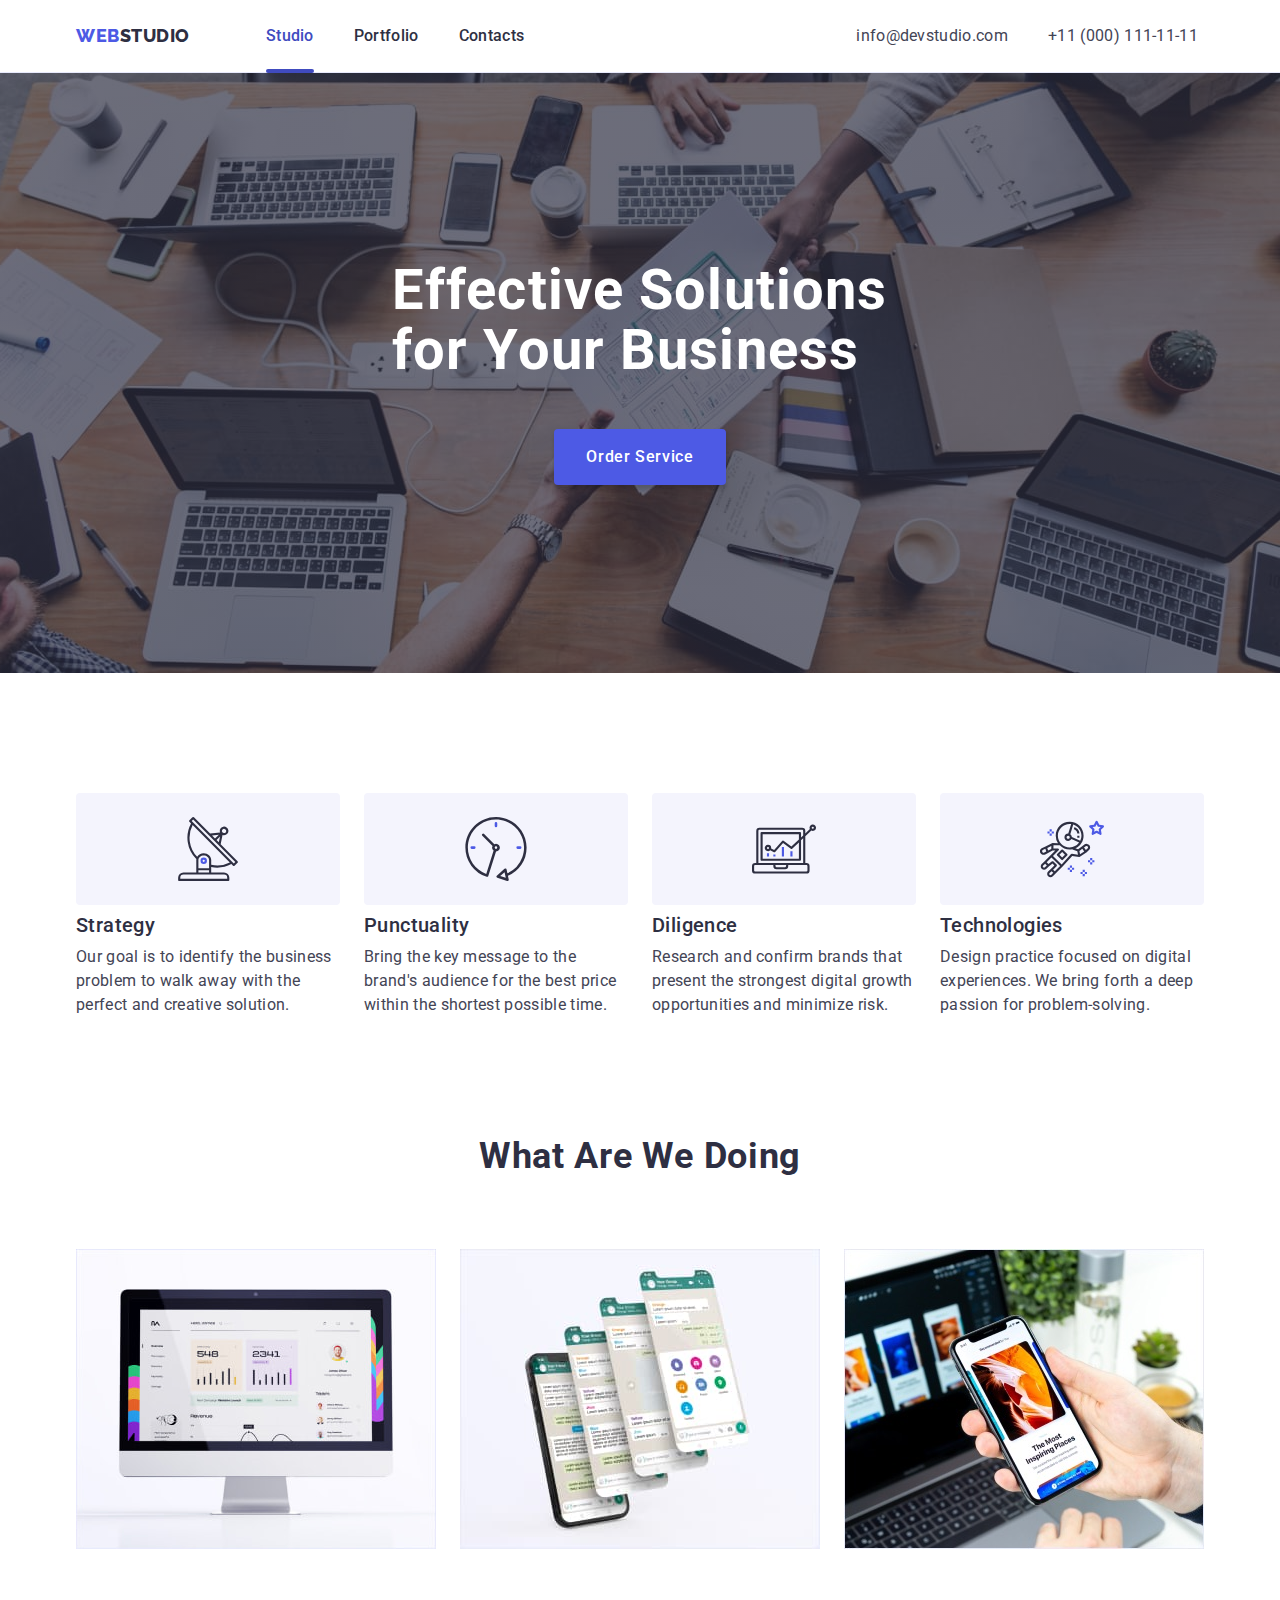
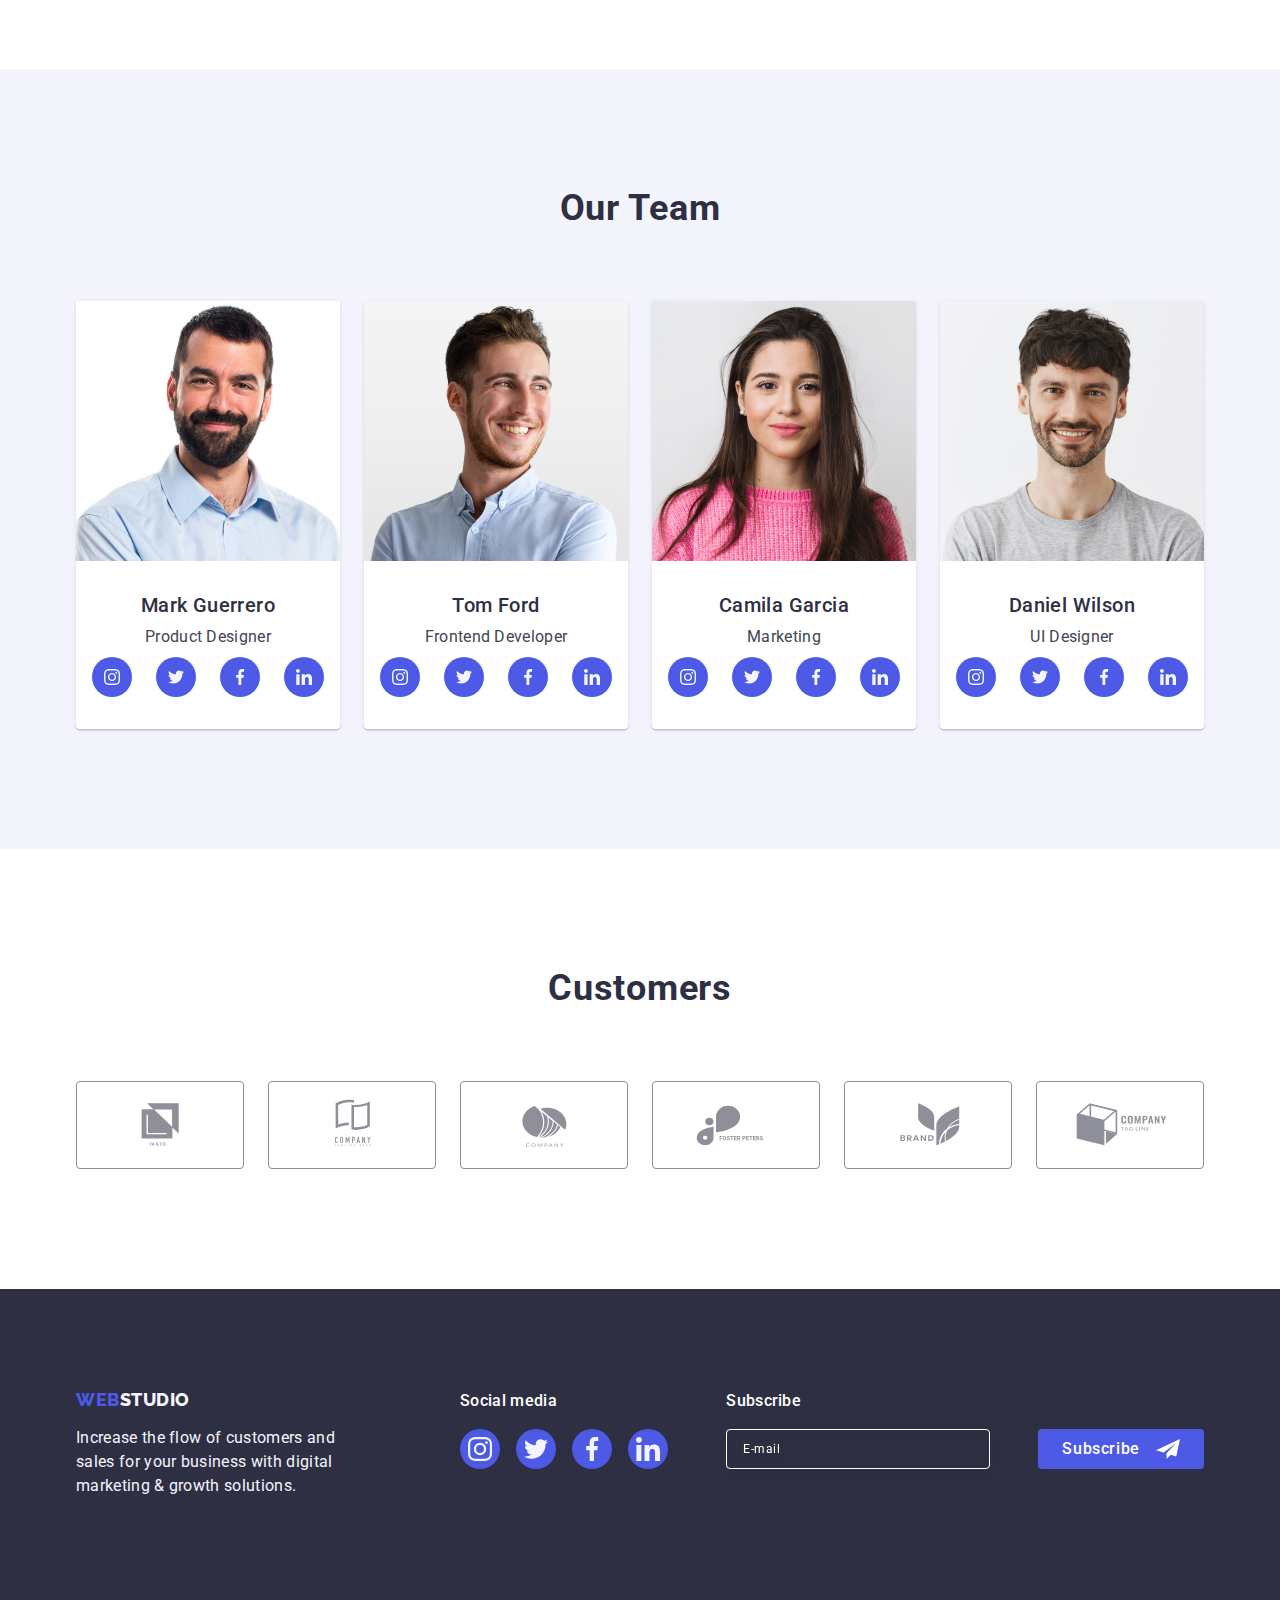
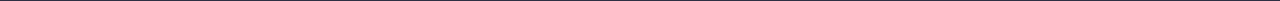
==== index.html @ 9f555db7 "basis" ====
<!DOCTYPE html>
<html lang="en">

<head>
  <link href="
      https://cdn.jsdelivr.net/npm/modern-normalize@1.1.0/modern-normalize.min.css" rel="stylesheet" />
  <meta charset="UTF-8" />
  <meta http-equiv="X-UA-Compatible" content="IE=edge" />
  <meta name="viewport" content="width=device-width, initial-scale=1.0" />
  <title>
    <WebStudio>
  </title>
  <link rel="stylesheet" href="node_modules/modern-normalize/modern-normalize.css" />
  <link rel="stylesheet" href="./css/styles.css" />
  <link rel="preconnect" href="https://fonts.googleapis.com" />
  <link rel="preconnect" href="https://fonts.gstatic.com" crossorigin />

  <link
    href="https://fonts.googleapis.com/css2?family=Raleway:ital,wght@0,400;0,500;0,600;0,800;1,700&family=Roboto:wght@400;500;700;900&display=swap"
    rel="stylesheet" />
</head>

<body>
  <!-- Headeer -->
  <header class="header">
    <div class="header-container container">
      <nav class="nav">
        <a class="logo-link link" href="./index.html">Web<span class="studioword">Studio</span></a>
        <ul class="nav-list list">
          <li class="item">
            <a class="nav-link active" href="./index.html">Studio</a>
          </li>
          <li class="item">
            <a class="nav-link" href="./portfolio.html">Portfolio</a>
          </li>
          <li class="item"><a class="nav-link" href="">Contacts</a></li>
        </ul>
      </nav>
      <address class="address">
        <ul class="contacts-list list">
          <li class="item">
            <a class="contact-link link" href="mailto:info@devstudio.com">info@devstudio.com</a>
          </li>
          <li class="item">
            <a class="contact-link link" href="tel:+110001111111">+11 (000) 111-11-11</a>
          </li>
        </ul>
      </address>
    </div>
  </header>
  <!-- Main Content. -->
  <main>
    <section class="hero">
      <div class="hero-container container">
        <h1 class="hero-title">Effective Solutions for Your Business</h1>
        <button class="button" type="button" data-modal-open>
          Order Service
        </button>
      </div>
    </section>
    <!-- Features -->
    <section class="futures">
      <div class="futures-container container">
        <h2 class="visually-hidden">features</h2>
        <ul class="features-list list">
          <li class="features-item features-link link">
            <div class="features-icon-container">
              <svg class="feature-icon" width="64" height="64">
                <use href="./images/icons.svg#icon-antenna"></use>
              </svg>
            </div>
            <h3 class="subject-features">Strategy</h3>
            <p class="text-features">
              Our goal is to identify the business problem to walk away with
              the perfect and creative solution.
            </p>
          </li>
          <li class="features-item features-link link">
            <div class="features-icon-container">
              <svg class="feature-icon" width="64" height="64">
                <use href="./images/icons.svg#icon-clock"></use>
              </svg>
            </div>
            <h3 class="subject-features">Punctuality</h3>
            <p class="text-features">
              Bring the key message to the brand's audience for the best price
              within the shortest possible time.
            </p>
          </li>
          <li class="features-item features-link link">
            <div class="features-icon-container">
              <svg class="feature-icon" width="64" height="64">
                <use href="./images/icons.svg#icon-diagram"></use>
              </svg>
            </div>
            <h3 class="subject-features">Diligence</h3>
            <p class="text-features">
              Research and confirm brands that present the strongest digital
              growth opportunities and minimize risk.
            </p>
          </li>
          <li class="features-item features-link link">
            <div class="features-icon-container">
              <svg class="feature-icon" width="64" height="64">
                <use href="./images/icons.svg#icon-astronaut"></use>
              </svg>
            </div>
            <h3 class="subject-features">Technologies</h3>
            <p class="text-features">
              Design practice focused on digital experiences. We bring forth a
              deep passion for problem-solving.
            </p>
          </li>
        </ul>
      </div>
    </section>
    <!-- What are we doing -->
    <section class="whatwedo-section">
      <div class="whatwedo-container container">
        <h2 class="title">What are we doing</h2>
        <ul class="business-list list">
          <li class="item">
            <img src="./images/image-1.jpg" alt="image-1" width="360" />
          </li>
          <li class="item">
            <img src="./images/image-2.jpg" alt="image-2" width="360" />
          </li>
          <li class="item">
            <img src="./images/image-3.jpg" alt="image-3" width="360" />
          </li>
        </ul>
      </div>
    </section>
    <!-- Our Team -->
    <section class="team-section">
      <div class="team-container container">
        <h2 class="title">Our Team</h2>
        <ul class="team-list list">
          <!-- Mark Guerrero -->
          <li class="team-member">
            <img src="./images/Mark.Guerrero.jpg" alt="Mark.Guerrero" width="264" />
            <div class="card-content">
              <h3 class="name-text">Mark Guerrero</h3>
              <p class="position-name">Product Designer</p>
              <ul class="socials list">
                <li class="socials-item">
                  <a class="socials-link link" href="" target="_blank" rel="noopener noreferrer"
                    aria-label="icon-instagram"><svg class="social-icon" width="16" height="16">
                      <use href="./images/icons.svg#icon-instagram"></use>
                    </svg>
                  </a>
                </li>
                <li class="socials-item">
                  <a class="socials-link link" href="" target="_blank" rel="noopener noreferrer"
                    aria-label="icon-twitter"><svg class="social-icon" width="16" height="16">
                      <use href="./images/icons.svg#icon-twitter"></use>
                    </svg>
                  </a>
                </li>
                <li class="socials-item">
                  <a class="socials-link link" href="" target="_blank" rel="noopener noreferrer"
                    aria-label="icon-facebook"><svg class="social-icon" width="16" height="16">
                      <use href="./images/icons.svg#icon-facebook"></use>
                    </svg>
                  </a>
                </li>
                <li class="socials-item">
                  <a class="socials-link link" href="" target="_blank" rel="noopener noreferrer"
                    aria-label="icon-linkedin"><svg class="social-icon" width="16" height="16">
                      <use href="./images/icons.svg#icon-linkedin"></use>
                    </svg>
                  </a>
                </li>
              </ul>
            </div>
          </li>
          <!-- Tom Ford -->
          <li class="team-member">
            <img src="./images/Tom.Ford.jpg" alt="Tom.Ford" width="264" />
            <div class="card-content">
              <h3 class="name-text">Tom Ford</h3>
              <p class="position-name">Frontend Developer</p>
              <ul class="socials list">
                <li class="socials-item">
                  <a class="socials-link link" href="" target="_blank" rel="noopener noreferrer"
                    aria-label="icon-instagram"><svg class="social-icon" width="16" height="16">
                      <use href="./images/icons.svg#icon-instagram"></use>
                    </svg>
                  </a>
                </li>
                <li class="socials-item">
                  <a class="socials-link link" href="" target="_blank" rel="noopener noreferrer"
                    aria-label="icon-twitter"><svg class="social-icon" width="16" height="16">
                      <use href="./images/icons.svg#icon-twitter"></use>
                    </svg>
                  </a>
                </li>
                <li class="socials-item">
                  <a class="socials-link link" href="" target="_blank" rel="noopener noreferrer"
                    aria-label="icon-facebook"><svg class="social-icon" width="16" height="16">
                      <use href="./images/icons.svg#icon-facebook"></use>
                    </svg>
                  </a>
                </li>
                <li class="socials-item">
                  <a class="socials-link link" href="" target="_blank" rel="noopener noreferrer"
                    aria-label="icon-linkedin"><svg class="social-icon" width="16" height="16">
                      <use href="./images/icons.svg#icon-linkedin"></use>
                    </svg>
                  </a>
                </li>
              </ul>
            </div>
          </li>
          <!-- Camila Garcia -->
          <li class="team-member">
            <img src="./images/Camila.Garcia.jpg" alt="Camila.Garcia" width="264" />
            <div class="card-content">
              <h3 class="name-text">Camila Garcia</h3>
              <p class="position-name">Marketing</p>
              <ul class="socials list">
                <li class="socials-item">
                  <a class="socials-link link" href="" target="_blank" rel="noopener noreferrer"
                    aria-label="icon-instagram"><svg class="social-icon" width="16" height="16">
                      <use href="./images/icons.svg#icon-instagram"></use>
                    </svg>
                  </a>
                </li>
                <li class="socials-item">
                  <a class="socials-link link" href="" target="_blank" rel="noopener noreferrer"
                    aria-label="icon-twitter"><svg class="social-icon" width="16" height="16">
                      <use href="./images/icons.svg#icon-twitter"></use>
                    </svg>
                  </a>
                </li>
                <li class="socials-item">
                  <a class="socials-link link" href="" target="_blank" rel="noopener noreferrer"
                    aria-label="icon-facebook"><svg class="social-icon" width="16" height="16">
                      <use href="./images/icons.svg#icon-facebook"></use>
                    </svg>
                  </a>
                </li>
                <li class="socials-item">
                  <a class="socials-link link" href="" target="_blank" rel="noopener noreferrer"
                    aria-label="icon-linkedin"><svg class="social-icon" width="16" height="16">
                      <use href="./images/icons.svg#icon-linkedin"></use>
                    </svg>
                  </a>
                </li>
              </ul>
            </div>
          </li>
          <!-- Daniel Wilson -->
          <li class="team-member">
            <img src="./images/Daniel.Wilson.jpg" alt="Daniel.Wilson" width="264" />
            <div class="card-content">
              <h3 class="name-text">Daniel Wilson</h3>
              <p class="position-name">UI Designer</p>
              <ul class="socials list">
                <li class="socials-item">
                  <a class="socials-link link" href="" target="_blank" rel="noopener noreferrer"
                    aria-label="icon-instagram"><svg class="social-icon" width="16" height="16">
                      <use href="./images/icons.svg#icon-instagram"></use>
                    </svg>
                  </a>
                </li>
                <li class="socials-item">
                  <a class="socials-link link" href="" target="_blank" rel="noopener noreferrer"
                    aria-label="icon-twitter"><svg class="social-icon" width="16" height="16">
                      <use href="./images/icons.svg#icon-twitter"></use>
                    </svg>
                  </a>
                </li>
                <li class="socials-item">
                  <a class="socials-link link" href="" target="_blank" rel="noopener noreferrer"
                    aria-label="icon-facebook"><svg class="social-icon" width="16" height="16">
                      <use href="./images/icons.svg#icon-facebook"></use>
                    </svg>
                  </a>
                </li>
                <li class="socials-item">
                  <a class="socials-link link" href="" target="_blank" rel="noopener noreferrer"
                    aria-label="icon-linkedin"><svg class="social-icon" width="16" height="16">
                      <use href="./images/icons.svg#icon-linkedin"></use>
                    </svg>
                  </a>
                </li>
              </ul>
            </div>
          </li>
        </ul>
      </div>
    </section>
    <!-- Custoners -->
    <section class="customers">
      <div class="customers-container container">
        <h2 class="title">Customers</h2>
        <ul class="customers-list list">
          <li class="customers-item">
            <a href="" class="customers-link link">
              <svg class="customer-icon" width="104" height="56">
                <use href="./images/icons.svg#icon-Logo1"></use>
              </svg>
            </a>
          </li>
          <li class="customers-item">
            <a href="" class="customers-link link">
              <svg class="customer-icon" width="104" height="56">
                <use href="./images/icons.svg#icon-Logo2"></use>
              </svg>
            </a>
          </li>
          <li class="customers-item">
            <a href="" class="customers-link link">
              <svg class="customer-icon" width="104" height="56">
                <use href="./images/icons.svg#icon-Logo3"></use>
              </svg>
            </a>
          </li>
          <li class="customers-item">
            <a href="" class="customers-link link">
              <svg class="customer-icon" width="104" height="56">
                <use href="./images/icons.svg#icon-Logo4"></use>
              </svg>
            </a>
          </li>
          <li class="customers-item">
            <a href="" class="customers-link link">
              <svg class="customer-icon" width="104" height="56">
                <use href="./images/icons.svg#icon-Logo5"></use>
              </svg>
            </a>
          </li>
          <li class="customers-item">
            <a href="" class="customers-link link">
              <svg class="customer-icon" width="104" height="56">
                <use href="./images/icons.svg#icon-Logo6"></use>
              </svg>
            </a>
          </li>
        </ul>
      </div>
    </section>
  </main>
  <!-- Footer section -->
  <footer class="footer">
    <div class="footer-container container">
      <!-- Footer logo and text -->
      <div class="footer-part1">
        <a class="footer-logo-link link" href="./index.html">Web<span class="footer-second-logoword">Studio</span></a>
        <p class="footer-text">
          Increase the flow of customers and sales for your business with
          digital marketing & growth solutions.
        </p>
      </div>
      <!-- Footer social media -->
      <div class="footer-social">
        <p class="footer-social-text">Social media</p>
        <ul class="footer-socials list">
          <li class="footer-social-item">
            <a class="footer-social-link link" href="" target="_blank" rel="noopener noreferrer"
              aria-label="icon-instagram"><svg class="footer-social-icon" width="24" height="24">
                <use href="./images/icons.svg#icon-instagram"></use>
              </svg></a>
          </li>
          <li class="footer-social-item">
            <a class="footer-social-link link" href="" target="_blank" rel="noopener noreferrer"
              aria-label="icon-twitter"><svg class="footer-social-icon" width="24" height="24">
                <use href="./images/icons.svg#icon-twitter"></use>
              </svg></a>
          </li>
          <li class="footer-social-item">
            <a class="footer-social-link link" href="" target="_blank" rel="noopener noreferrer"
              aria-label="icon-facebook"><svg class="footer-social-icon" width="24" height="24">
                <use href="./images/icons.svg#icon-facebook"></use>
              </svg></a>
          </li>
          <li class="footer-social-item">
            <a class="footer-social-link link" href="" target="_blank" rel="noopener noreferrer"
              aria-label="icon-linkedin"><svg class="footer-social-icon" width="24" height="24">
                <use href="./images/icons.svg#icon-linkedin"></use>
              </svg></a>
          </li>
        </ul>
      </div>
      <!-- Footer subscribe section -->
      <div class="footer-subscriber">
        <p class="footer-social-text">Subscribe</p>
        <form action="/" class="form-footer">
          <label class="footer-label ">
            <input class="footer-input" id="footer-email" type="email" name="footer--email" placeholder="E-mail" />
          </label>
            <button class="footer-subscribe-btn" type="submit">
              Subscribe
              <svg class="footer-btn-icon" width="24" height="24">
                <use href="./images/icons.svg#icon-footer-subscribe"></use>
              </svg>
            </button>
        </form>
      </div>
    </div>
  </footer>
  <!-- Modal -->
  <div class="backdrop is-hidden" data-modal>
    <div class="modal">
      <button type="button" class="modal-close" data-modal-close>
        <svg class="modal-close-icon" width="8" height="8">
          <use href="./images/icons.svg#close-icon"></use>
        </svg>
      </button>
      <!-- Form  -->
      <p class="modal-title">Leave your contacts and we will call you back</p>
      <form name="Modal_form" class="modal-form">
        <div class="modal-field">
          <label for="user-name" class="modal-fiel"
          >Name</label>
          <div class="input-wrapper">
            <input type="text" id="user-name" class="modal-input" name="user-name" />
            <svg class="modal-icon" width="18" height="24">
              <use href="./images/icons.svg#icon-person"></use>
            </svg>
          </div>
        </div>
        <div class="modal-field">
          <label for="user-phone" class="modal-fiel" >Phone</label>
          <div class="input-wrapper">
            <input type="tel" id="user-phone" class="modal-input" name="user-phone" />
            <svg class="modal-icon" width="18" height="24">
              <use href="./images/icons.svg#icon-phone"></use>
            </svg>
          </div>
        </div>
        <div class="modal-field">
          <label for="user-email" class="modal-fiel" >Email</label>
          <div class="input-wrapper">
            <input type="email" id="user-email" class="modal-input" name="user-email"/>
            <svg class="modal-icon" width="18" height="24">
              <use href="./images/icons.svg#icon-email"></use>
            </svg>
          </div>
        </div>
        <div class="modal-comment-wrap">
          <label class="modal-fiel" for="user-comment">Comment</label>
          <textarea class="modal-comment" name="user-comment" id="user-comment" rows="5" placeholder="Text input"></textarea>
        </div>
        <div class="checkbox-wrap">
          <input type="checkbox" id="user-privacy" name="user-privacy" value="true" class="modal-check visually-hidden" />
          <label for="user-privacy" class="check-text">
            <span class="privacy-span">
              <svg width="10" height="8">
                <use href="./images/icons.svg#icon-check"></use>
              </svg>
            </span>
            I accept the terms and conditions of the
            <a class="modal-agreement-link" href=""> Privacy Policy</a>
          </label>
        </div>
        <button type="submit" class="form-btn">Send</button>
      </form>
    </div>
  </div>
  <script src="./js/modal.js"></script>
</body>

</html>
---- css/styles.css ----
:root {
  --title-color: #2e2f42;
  --text-color: #434455;
  --button-text-collor: #4d5ae5;
  --button-bacground-collor: #f4f4fd;
  --main-text: Roboto;
  --Logo-text: Raleway;
  --hover-color: #404bbf;
  --main-bacground-color: #ffffff;
}
html {
  box-sizing: border-box;
}
*,
*::before,
*::after {
  box-sizing: inherit;
}
img {
  display: block;
}
.container {
  width: 1158px;
  padding-left: 15px;
  padding-right: 15px;
  margin: 0 auto;
}
.link {
  text-decoration: none;
}
.list {
  list-style: none;
}
body {
  font-family: "Roboto", sans-serif;
  color: #434455;
  background-color: #ffffff;
}
h1,
h2,
h3,
h4,
h5,
h6,
ul,
p {
  margin: 0;
  padding: 0;
}
/* Header */
.header-container {
  display: flex;
  align-items: center;
}
.header {
  background-color: #ffffff;
  border-bottom: 1px solid #e7e9fc;
  box-shadow: 0px 2px 1px rgba(46, 47, 66, 0.08),
    0px 1px 1px rgba(46, 47, 66, 0.16), 0px 1px 6px rgba(46, 47, 66, 0.08);
}

/* LOGO */
.studioword {
  font-family: "Raleway", sans-serif;
  font-style: normal;
  font-weight: 800;
  font-size: 18px;
  line-height: 1.17;
  align-items: center;
  letter-spacing: 0.03em;
  color: var(--title-color);
}
.logo-link {
  text-decoration: none;
  font-family: "Raleway", sans-serif;
  font-style: normal;
  font-weight: 800;
  font-size: 18px;
  line-height: 1.17;
  align-items: center;
  letter-spacing: 0.03em;
  text-transform: uppercase;
  color: #4d5ae5;

  margin-right: 76px;
}
/* Navigation */
.nav-list {
  display: flex;
  padding: 0;
  margin: 0;
}
.nav {
  display: flex;
  align-items: center;
}
.nav-list .nav-link {
  list-style: none;
  font-family: var(--main-text);
  font-style: normal;
  text-decoration: none;
  font-weight: 500;
  font-size: 16px;
  line-height: 1.5;
  letter-spacing: 0.02em;
  color: var(--title-color);
  text-decoration: none;
  position: relative;

  display: block;
  padding-top: 24px;
  padding-bottom: 24px;
  transition: color 250ms cubic-bezier(0.4, 0, 0.2, 1);
}
.nav-list .item:not(:last-child) {
  margin-right: 40px;
}

.nav-list .nav-link:hover,
.nav-list .nav-link:focus {
  color: var(--hover-color);
}
.nav-link::after {
  content: "";
  width: 100%;
  height: 4px;
  display: block;
  border-radius: 2px;
  position: absolute;
  bottom: -1px;
}
.nav-link.active::after {
  background: #404bbf;
}
.nav-list .active {
  color: #404bbf;
}
/* Address */
.address {
  margin-left: 332px;
  font-style: normal;
}
.contacts-list {
  display: flex;
  margin: 0;
  padding: 0;
}
.contacts-list .item:not(:last-child) {
  margin-right: 40px;
}
.contact-link {
  font-family: var(--main-text);
  font-style: normal;
  font-weight: 400;
  font-size: 16px;
  line-height: 1.5;
  letter-spacing: 0.02em;
  color: var(--text-color);
  text-decoration: none;
  transition: color 250ms cubic-bezier(0.4, 0, 0.2, 1);
}
.contact-link:hover,
.contact-link:focus {
  color: var(--hover-color);
}
/* Hero section */
.hero {
  background: #2e2f42;
  background-image: linear-gradient(
      rgba(46, 47, 66, 0.7),
      rgba(46, 47, 66, 0.7)
    ),
    url(../images/img-background/people-office1.jpg);
  background-repeat: no-repeat;
  background-size: cover;
  background-position: center;
  height: 600px;
  margin: 0;
  padding-top: 188px;
  padding-bottom: 188px;
  max-width: 1440px;
  margin-left: auto;
  margin-right: auto;
}

.hero-title {
  font-weight: 800;
  font-family: var(--main-text);
  font-style: normal;
  font-weight: 700;
  font-size: 56px;
  line-height: 1.07;
  letter-spacing: 0.02em;
  color: #ffffff;
  max-width: 496px;
  margin-bottom: 48px;
  margin-top: 0px;
  margin-left: auto;
  margin-right: auto;
}
.button {
  background: #4d5ae5;
  font-family: "Roboto", sans-serif;
  font-style: normal;
  font-weight: 500;
  font-size: 16px;
  line-height: 1.5;
  letter-spacing: 0.04em;
  color: #ffffff;
  cursor: pointer;
  display: block;
  min-width: 169px;
  padding: 16px 32px;
  margin: 0;
  box-shadow: 0px 4px 4px rgba(0, 0, 0, 0.15);
  border-radius: 4px;
  border: none;
  margin-left: auto;
  margin-right: auto;
  transition: background-color 250ms cubic-bezier(0.4, 0, 0.2, 1);
}

.button:hover,
.button:focus {
  background: var(--hover-color);
}
/* Features */
.futures {
  padding-top: 120px;
  padding-bottom: 120px;
}
.features-list {
  margin-top: 0px;
  margin-bottom: 0px;
  padding: 0;
  display: flex;
}
.features-item {
  width: 264px;
}
.features-icon-container {
  background: #f4f4fd;
  border-radius: 4px;
  height: 112px;
  margin-bottom: 8px;
  display: flex;
  align-items: center;
  justify-content: center;
}
.features-item:not(:last-child) {
  margin-right: 24px;
}
.subject-features {
  font-weight: 800;
  font-family: var(--main-text);
  font-style: normal;
  font-weight: 500;
  font-size: 20px;
  line-height: 1.2;
  letter-spacing: 0.02em;
  color: var(--title-color);
  margin-top: 0px;
  margin-bottom: 8px;
}
.text-features {
  font-weight: 800;
  font-family: var(--main-text);
  font-style: normal;
  font-weight: 400;
  font-size: 16px;
  line-height: 1.5;
  letter-spacing: 0.02em;
  color: var(--text-color);
  margin-top: 0px;
  margin-bottom: 0px;
}
/* What are we doing  */
.whatwedo-section {
  padding-bottom: 120px;
}

.business-list {
  padding: 0;
  display: flex;
  margin: 0;
}
.title {
  font-family: var(--main-text);
  font-style: normal;
  font-weight: 700;
  font-size: 36px;
  line-height: 1.11;
  text-align: center;
  letter-spacing: 0.02em;
  text-transform: capitalize;
  color: var(--title-color);
  margin-top: 0px;
  margin-left: auto;
  margin-right: auto;
  margin-bottom: 72px;
}
.business-list .item:not(:last-child) {
  margin-right: 24px;
}

/* Our Team */
.team-section {
  background-color: #f4f4fd;
  padding-top: 120px;
  padding-bottom: 120px;
}
.team-list {
  margin: 0px;
  display: flex;
  padding: 0;
}
.socials {
  display: flex;
  align-items: center;
  justify-content: center;
  gap: 24px;
  padding: 0;
  margin-top: 8px;
}
.socials-item {
  width: 40px;
  height: 40px;
}
.socials-link {
  display: flex;
  align-items: center;
  justify-content: center;
  width: 100%;
  height: 100%;
  background-color: #4d5ae5;
  border-radius: 50%;
  transition: background-color 250ms cubic-bezier(0.4, 0, 0.2, 1);
}
.socials-link:hover {
  background-color: #404bbf;
}
.socials-link:focus {
  background-color: #404bbf;
}
.social-icon {
  fill: #f4f4fd;
}
.team-member {
  background: var(--main-bacground-color);
  width: 264px;
  box-shadow: 0px 1px 6px rgba(46, 47, 66, 0.08),
    0px 1px 1px rgba(46, 47, 66, 0.16), 0px 2px 1px rgba(46, 47, 66, 0.08);
  border-radius: 0px 0px 4px 4px;
}
.team-list .team-member:not(:last-child) {
  margin-right: 24px;
}

.name-text {
  font-family: var(--main-text);
  font-style: normal;
  font-weight: 500;
  font-size: 20px;
  line-height: 1.2;
  text-align: center;
  letter-spacing: 0.02em;
  color: var(--title-color);
  margin-top: 0px;
  margin-bottom: 8px;
}
.position-name {
  font-family: var(--main-text);
  font-style: normal;
  font-weight: 400;
  font-size: 16px;
  line-height: 1.5;
  text-align: center;
  letter-spacing: 0.02em;
  color: var(--text-color);
  margin: 0px;
}
.card-content {
  padding: 32px 16px;
}
/* Customers */
.customers {
  padding-top: 120px;
  padding-bottom: 120px;
}
.customers-list {
  margin: 0;
  display: flex;
  padding: 0;
  gap: 24px;
}
.customers-container .title {
  line-height: 1.11;
}
.customers-item {
  width: 168px;
  height: 88px;
  display: flex;
  align-items: center;
  justify-content: center;
}
.customers-link {
  width: 100%;
  height: 100%;
  border: 1px solid #8e8f99;
  border-radius: 4px;
  display: flex;
  align-items: center;
  justify-content: center;
  color: #8e8f99;
  transition: border-color 250ms cubic-bezier(0.4, 0, 0.2, 1),
    color 250ms cubic-bezier(0.4, 0, 0.2, 1);
}

.customer-icon {
  fill: currentColor;
}
.customers-link:hover {
  border-color: #404bbf;
  color: #404bbf;
}
.customers-link:focus {
  box-shadow: 0px 4px 4px rgba(0, 0, 0, 0.25);
  border-color: #404bbf;
  color: #404bbf;
}
.customers-item:focus .customer-icon {
  fill: var(--hover-color);
}
.customers-item:hover .customer-icon {
  fill: var(--hover-color);
}

/* Footer */
.footer {
  background: var(--title-color);
  height: 312px;
  padding-top: 100px;
  padding-bottom: 100px;
}
.footer-container {
  display: flex;
  align-items: baseline;
}
.footer-socials {
  display: flex;
  gap: 16px;
}
.footer-social-icon {
  fill: #f4f4fd;
}
.footer-part1 {
  margin-right: 120px;
}
.footer-social-link {
  width: 100%;
  height: 100%;
  background-color: #4d5ae5;
  border-radius: 50%;
  display: flex;
  align-items: center;
  justify-content: center;
  transition: background-color 250ms cubic-bezier(0.4, 0, 0.2, 1);
}
.footer-social-link:hover {
  background-color: #31d0aa;
}
.footer-social-link:focus {
  background-color: #31d0aa;
}
.footer-social-item {
  width: 40px;
  height: 40px;
}
.footer-social-text {
  font-weight: 500;
  color: #ffffff;
  margin-bottom: 16px;
  line-height: 1.5;
  letter-spacing: 0.02em;
  font-size: 16px;
}

.footer-logo-link {
  text-decoration: none;
  font-family: "Raleway", sans-serif;
  font-style: normal;
  font-weight: 800;
  font-size: 18px;
  line-height: 1.17;
  letter-spacing: 0.03em;
  text-transform: uppercase;
  color: #4d5ae5;

  margin-bottom: 16px;
  display: inline-block;
}
.footer-second-logoword {
  font-family: "Raleway", sans-serif;
  font-style: normal;
  font-weight: 800;
  font-size: 18px;
  line-height: 1.17;
  letter-spacing: 0.03em;
  text-transform: uppercase;
  color: #f4f4fd;
}
.footer-text {
  font-family: var(--main-text);
  font-style: normal;
  font-weight: 400;
  font-size: 16px;
  line-height: 1.5;
  letter-spacing: 0.02em;
  color: #f4f4fd;
  margin-bottom: 0px;
  margin-top: 0px;
  width: 264px;
}
/* Footer SUB */
.footer-subscriber {
  margin-left: auto;
}
.form-footer {
  display: flex;
  gap: 24px;
  align-items: center;
}
.footer-subscriber-item {
  display: flex;
}
.footer-input {
  width: 264px;
  height: 40px;
  padding-left: 16px;
  padding-top: 8px;
  padding-bottom: 8px;

  font-size: 12px;
  line-height: 1.5;
  letter-spacing: 0.04em;
  color: #ffffff;
  background-color: transparent;

  border: 1px solid #ffffff;
  border-radius: 4px;
  filter: drop-shadow(0px 4px 4px rgba(0, 0, 0, 0.15));
}
.footer-input::placeholder {
  color: #ffffff;
  font-size: 12px;
  line-height: 2;
  letter-spacing: 0.04em;
}
.footer-subscribe-btn {
  margin-left: 24px;
  display: flex;
  align-items: center;
  justify-content: center;
  font-family: "Roboto", sans-serif;
  font-style: normal;
  font-weight: 500;
  font-size: 16px;
  line-height: 1.5;
  background-color: var(--button-text-collor);
  color: #ffffff;
  min-width: 165px;
  height: 40px;
  border: none;
  border-radius: 4px;
  padding: 8px 24px;
  cursor: pointer;
  transition: background-color 250ms cubic-bezier(0.4, 0, 0.2, 1);
  letter-spacing: 0.04em;
}

.footer-subscribe-btn:hover {
  background-color: #31d0aa;
}
.footer-subscribe-btn:focus {
  background-color: #31d0aa;
}
.footer-btn-icon {
  margin-left: 16px;
}

/* Portfolio */
.portfolio {
  padding-top: 96px;
  padding-bottom: 120px;
}
.button-list {
  display: flex;
  padding-left: 0;
  justify-content: center;
  margin-bottom: 72px;
  margin-top: 0;
}
.button-list .item:not(:last-child) {
  margin-right: 24px;
}
.portfolio-button {
  background: var(--button-bacground-collor);
  font-family: "Roboto", sans-serif;
  font-style: normal;
  font-weight: 500;
  font-size: 16px;
  line-height: 1.5;
  letter-spacing: 0.04em;
  color: var(--button-text-collor);
  cursor: pointer;
  border: 1px solid #e7e9fc;
  border-radius: 4px;

  padding: 12px 24px;
  transition: color 250ms cubic-bezier(0.4, 0, 0.2, 1),
    background-color 250ms cubic-bezier(0.4, 0, 0.2, 1),
    border-color 250ms cubic-bezier(0.4, 0, 0.2, 1),
    box-shadow 250ms cubic-bezier(0.4, 0, 0.2, 1);
}
.portfolio-button:hover,
.portfolio-button:focus {
  background: #404bbf;
  color: #ffffff;
  border: 1px solid transparent;
  box-shadow: 0px 3px 1px rgba(0, 0, 0, 0.1), 0px 2px 1px rgba(0, 0, 0, 0.08),
    0px 2px 2px rgba(0, 0, 0, 0.12);
}
/* Portfolio-links-section */
.portfolio-list .link {
  display: block;
  transition: box-shadow 250ms cubic-bezier(0.4, 0, 0.2, 1);
}
.portfolio-list {
  margin-bottom: 0px;
  display: flex;
  flex-wrap: wrap;
  padding-left: 0;
  margin-top: 0;
}
.portfolio-card {
  width: 360px;
  margin-right: 24px;
  margin-bottom: 48px;
}
.portfolio-card:nth-child(3n) {
  margin-right: 0;
}
.portfolio-card:nth-last-child(-n + 3) {
  margin-bottom: 0px;
}
.portfolio-link:hover {
  box-shadow: 0px 1px 6px rgba(46, 47, 66, 0.08),
    0px 1px 1px rgba(46, 47, 66, 0.16), 0px 2px 1px rgba(46, 47, 66, 0.08);
}
.portfolio-link:focus {
  box-shadow: 0px 1px 6px rgba(46, 47, 66, 0.08),
    0px 1px 1px rgba(46, 47, 66, 0.16), 0px 2px 1px rgba(46, 47, 66, 0.08);
}
.portfolio-card-content {
  padding: 32px 16px;
  border: 1px solid #e7e9fc;
  border-top: none;
}

.portfolio-name {
  font-family: var(--main-text);
  font-style: normal;
  font-weight: 500;
  font-size: 20px;
  line-height: 1.2;
  letter-spacing: 0.02em;
  color: var(--title-color);
  margin-top: 0px;
  margin-bottom: 8px;
}
.portfolio-text {
  font-family: var(--main-text);
  font-style: normal;
  font-weight: 400;
  font-size: 16px;
  line-height: 1.5;
  letter-spacing: 0.02em;
  color: var(--text-color);
  margin: 0;
}
.visually-hidden {
  position: absolute;
  width: 1px;
  height: 1px;
  margin: -1px;
  border: 0;
  padding: 0;
  white-space: nowrap;
  clip-path: inset(100%);
  clip: rect(0 0 0 0);
  overflow: hidden;
}

/* Modal */
.backdrop {
  
  position: fixed;
  width: 100%;
  height: 100%;
  left: 0px;
  top: 0px;
  background: rgba(46, 47, 66, 0.4);
  opacity: 1;
  transition: opacity 250ms cubic-bezier(0.4, 0, 0.2, 1),
    visibility 250ms cubic-bezier(0.4, 0, 0.2, 1);
}
.modal {
  position: absolute;
  width: 408px;
  min-height: 584px;
  top: 50%;
  left: 50%;
  transform: translate(-50%, -50%) scale(1);
  transition: transform 250ms cubic-bezier(0.4, 0, 0.2, 1);
  opacity: 1000ms ease-in;
  background: #fcfcfc;
  box-shadow: 0px 1px 1px rgba(0, 0, 0, 0.14), 0px 1px 3px rgba(0, 0, 0, 0.12),
    0px 2px 1px rgba(0, 0, 0, 0.2);
  border-radius: 4px;
  padding: 72px 24px 24px 24px;
}
.backdrop.is-hidden.modal {
  transform: translate(-50%, -50%) scale(0);
  transition: transform 500ms ease-out, opacity 500ms;
  opacity: 0;
}
.modal-close {
  background: #e7e9fc;
  border: 1px solid rgba(0, 0, 0, 0.1);
  border-radius: 50%;
  width: 24px;
  height: 24px;
  position: absolute;
  right: 24px;
  top: 24px;
  display: flex;
  align-items: center;
  justify-content: center;
  padding: 0;
  cursor: pointer;
  transition: background-color 250ms cubic-bezier(0.4, 0, 0.2, 1),
    border 250ms cubic-bezier(0.4, 0, 0.2, 1);
  margin-bottom: 32px;
}
.backdrop.is-hidden {
  visibility: none;
  opacity: 0;
  pointer-events: none;
}
.is-hidden {
  visibility: hidden;
}
.modal-close:hover {
  background-color: #404bbf;
  border: none;
}
.modal-close:focus {
  background-color: #404bbf;
  border: none;
}
.modal-close-icon {
  transition: fill 250ms cubic-bezier(0.4, 0, 0.2, 1);
}
.modal-close:hover .modal-close-icon {
  fill: #ffffff;
}
.modal-close:focus .modal-close-icon {
  fill: #ffffff;
}
/* Portfolio v2 */
.portfolio-cover-wrap {
  position: relative;
  overflow: hidden;
}
.portfolio-cover-text {
  position: absolute;
  top: 0;
  font-size: 16px;
  line-height: 1.5;
  letter-spacing: 0.02em;
  height: 100%;
  padding: 40px 32px;
  color: #f4f4fd;
  background-color: #4d5ae5;
  transform: translateY(100%);
  transition: transform 250ms cubic-bezier(0.4, 0, 0.2, 1);
}

.portfolio-link:hover .portfolio-cover-text,
.portfolio-link:focus .portfolio-cover-text {
  transform: translateY(0%);
}
/* Form */
.modal-title {
  font-family: "Roboto";
  font-style: normal;
  font-weight: 500;
  font-size: 16px;
  line-height: 24px;
  text-align: center;
  letter-spacing: 0.02em;
  color: #2e2f42;
  margin-bottom: 16px;
  /* margin-top: 32px; */
}
.modal-fiel {
  font-family: "Roboto";
  font-style: normal;
  font-weight: 400;
  font-size: 12px;
  line-height: 14px;
  letter-spacing: 0.04em;
  color: #8e8f99;
  display: block;
  margin-bottom: 4px;
  line-height: 1.17;
  /* background-color: transparent;
  outline: transparent;
  transition: border-color 250ms cubic-bezier(0.4, 0, 0.2, 1); */
}
.modal-input {
  width: 100%;
  height: 40px;
  border: 1px solid rgba(46, 47, 66, 0.4);
  border-radius: 4px;
  padding-left: 38px;
  outline: none;
  transition: border-color 250ms cubic-bezier(0.4, 0, 0.2, 1);
  background-color: transparent;
  outline: transparent;
}
.modal-input:focus {
  border: 1px solid #4d5ae5;
  outline: none;
}
.modal-input:focus + .modal-icon {
  fill: #4d5ae5;
}
.modal-icon {
  position: absolute;
  top: 50%;
  left: 16px;
  transform: translateY(-50%);
  transition: fill 250ms cubic-bezier(0.4, 0, 0.2, 1);
  pointer-events: none;
}
.modal-field {
  position: relative;
  margin-bottom: 8px;
}
.input-wrapper {
  position: relative;
  margin-bottom: 8px;
  display: block;
}
.modal-comment-wrap{
  margin-bottom: 16px;
}
.modal-comment {
  width: 100%;
  height: 120px;
  border: 1px solid rgba(46, 47, 66, 0.4);
  border-radius: 4px;
  padding: 8px 16px;
  outline: none;
  transition: border-color 250ms cubic-bezier(0.4, 0, 0.2, 1);
  resize: none;
  font-family: "Roboto";
  font-style: normal;
  font-weight: 400;
  font-size: 12px;
  line-height: 14px;
  letter-spacing: 0.04em;
  color: rgba(46, 47, 66, 0.4);
  line-height: 1.17;
  background-color: transparent;
  outline: transparent;
}
.modal-comment::placeholder {
  font-family: "Roboto";
  font-style: normal;
  font-weight: 400;
  font-size: 12px;
  line-height: 14px;
  letter-spacing: 0.04em;
  color: rgba(46, 47, 66, 0.4);
}
.modal-comment:focus {
  border: 1px solid #4d5ae5;
  outline: none;
}
.checkbox-wrap{
margin-bottom: 24px;
}
.check-text {
  /* display: flex;
  align-items: center; */
  font-family: "Roboto";
  font-style: normal;
  font-weight: 400;
  font-size: 12px;
  line-height: 1.17;
  letter-spacing: 0.04em;
  color: #8e8f99;
}
.privacy-span{
  display: inline-flex;
  align-items: center;
  justify-content: center;
  width: 16px;
  height: 16px;
  margin-right: 8px;

  border: 1px solid rgba(46, 47, 66, 0.4);
  border-radius: 2px;
  cursor: pointer;

  background-color: transparent;
  fill: transparent;
  transition: background-color 250ms cubic-bezier(0.4, 0, 0.2, 1),
    border 250ms cubic-bezier(0.4, 0, 0.2, 1),
    fill 250ms cubic-bezier(0.4, 0, 0.2, 1);
}
/* .check-text span {
  width: 16px;
  height: 16px;
  border: 1px solid rgba(46, 47, 66, 0.4);
  border-radius: 2px;
  margin-right: 8px;
  display: inline-flex; 
  align-items: center;
  justify-content: center;
  fill: transparent;
  transition: background-color 250ms cubic-bezier(0.4, 0, 0.2, 1),
    border 250ms cubic-bezier(0.4, 0, 0.2, 1),
    fill 250ms cubic-bezier(0.4, 0, 0.2, 1);
} */
.modal-check:checked + .check-text span {
  background-color: #404bbf;
  fill: #f4f4fd;
  border: none;
}
.modal-agreement-link {
  font-family: "Roboto";
  font-style: normal;
  font-weight: 400;
  font-size: 12px;
  line-height: 16px;
  letter-spacing: 0.04em;
  text-decoration: underline;
  color: #4d5ae5;
}
.form-btn {
  padding: 16px 32px;
  background: #4d5ae5;
  border: #4d5ae5;
  box-shadow: 0px 4px 4px rgba(0, 0, 0, 0.15);
  border-radius: 4px;
  font-family: "Roboto", sans-serif ;
  font-style: normal;
  font-weight: 500;
  font-size: 16px;
  line-height: 24px;
  color: #ffffff;
  letter-spacing: 0.04em;
  display: block;
  margin-left: auto;
  margin-right: auto;
  min-width: 169px;
  min-height: 56px;
  cursor: pointer;
  transition: background-color 250ms cubic-bezier(0.4, 0, 0.2, 1);
}
.form-btn:hover {
  background: #404bbf;
  box-shadow: 0px 4px 4px rgba(0, 0, 0, 0.15);
  border-radius: 4px;
}
.form-btn:focus {
  background: #404bbf;
  box-shadow: 0px 4px 4px rgba(0, 0, 0, 0.15);
  border-radius: 4px;
}
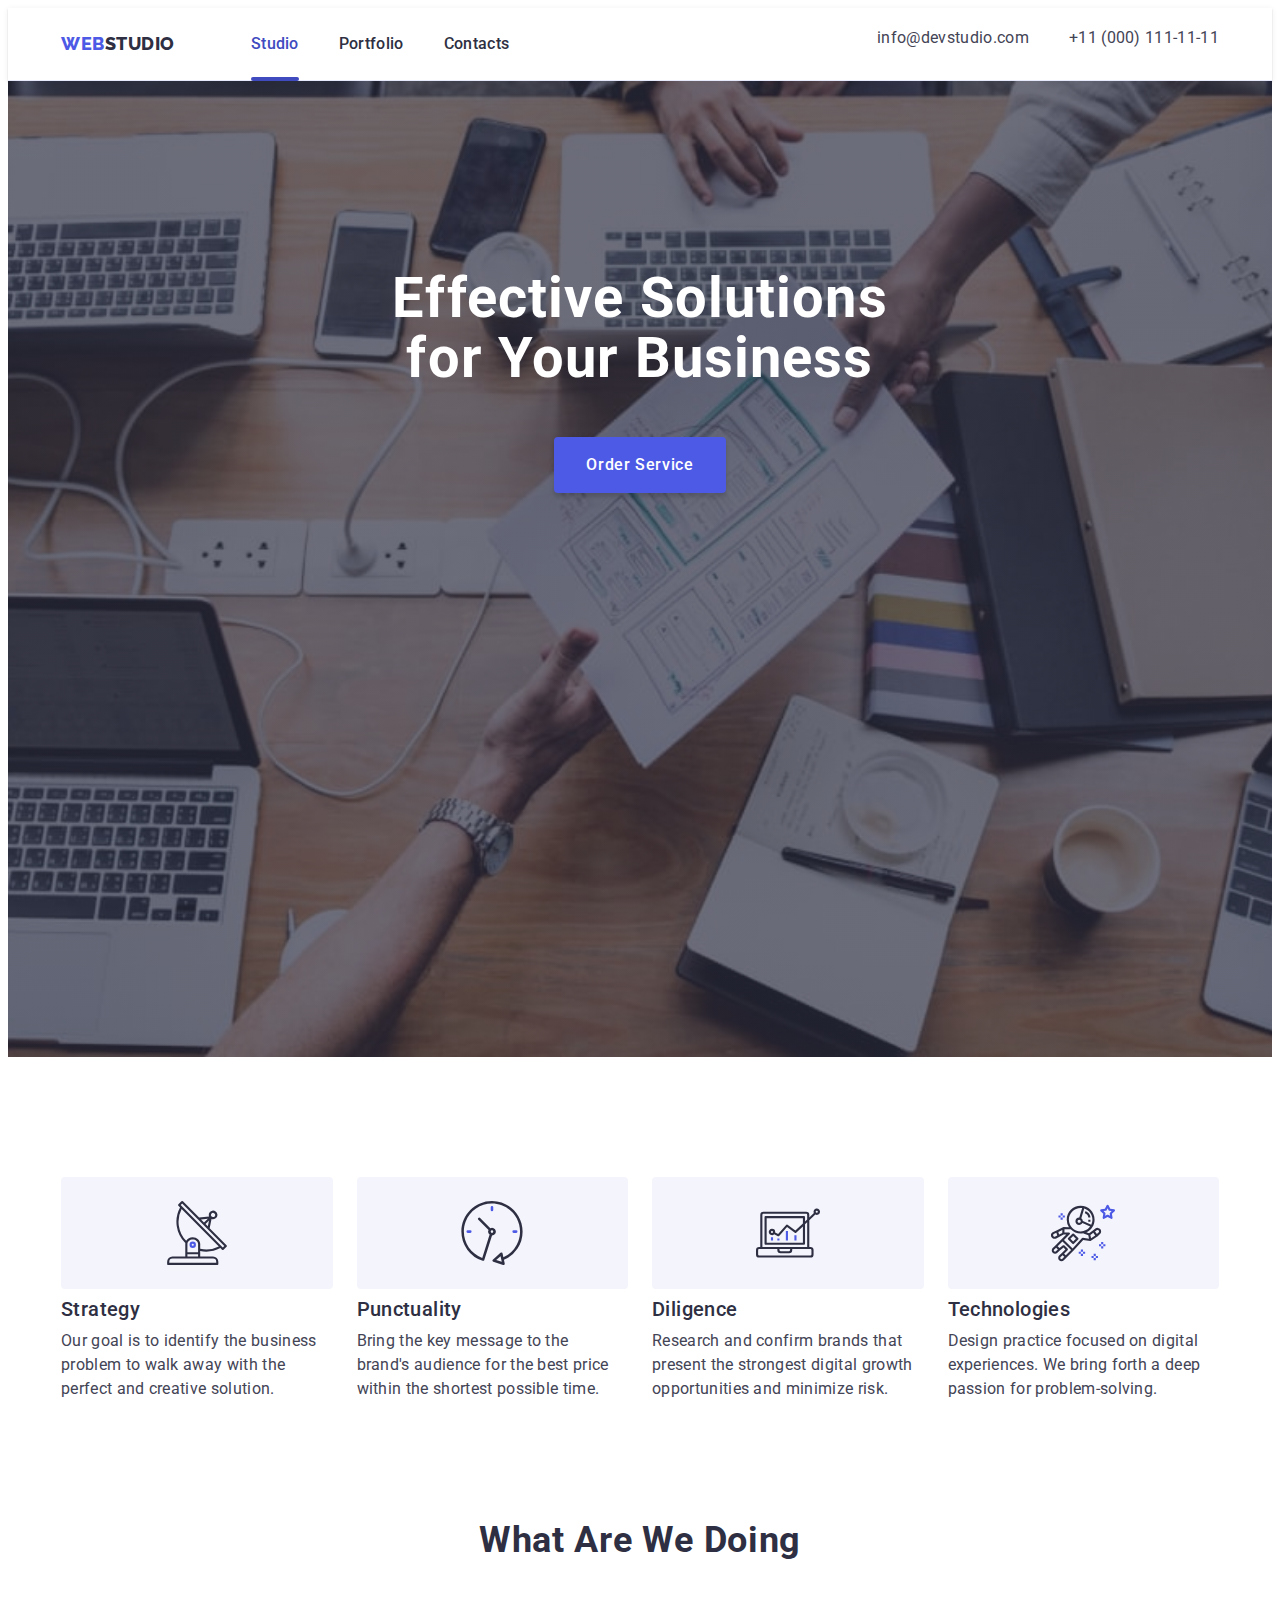
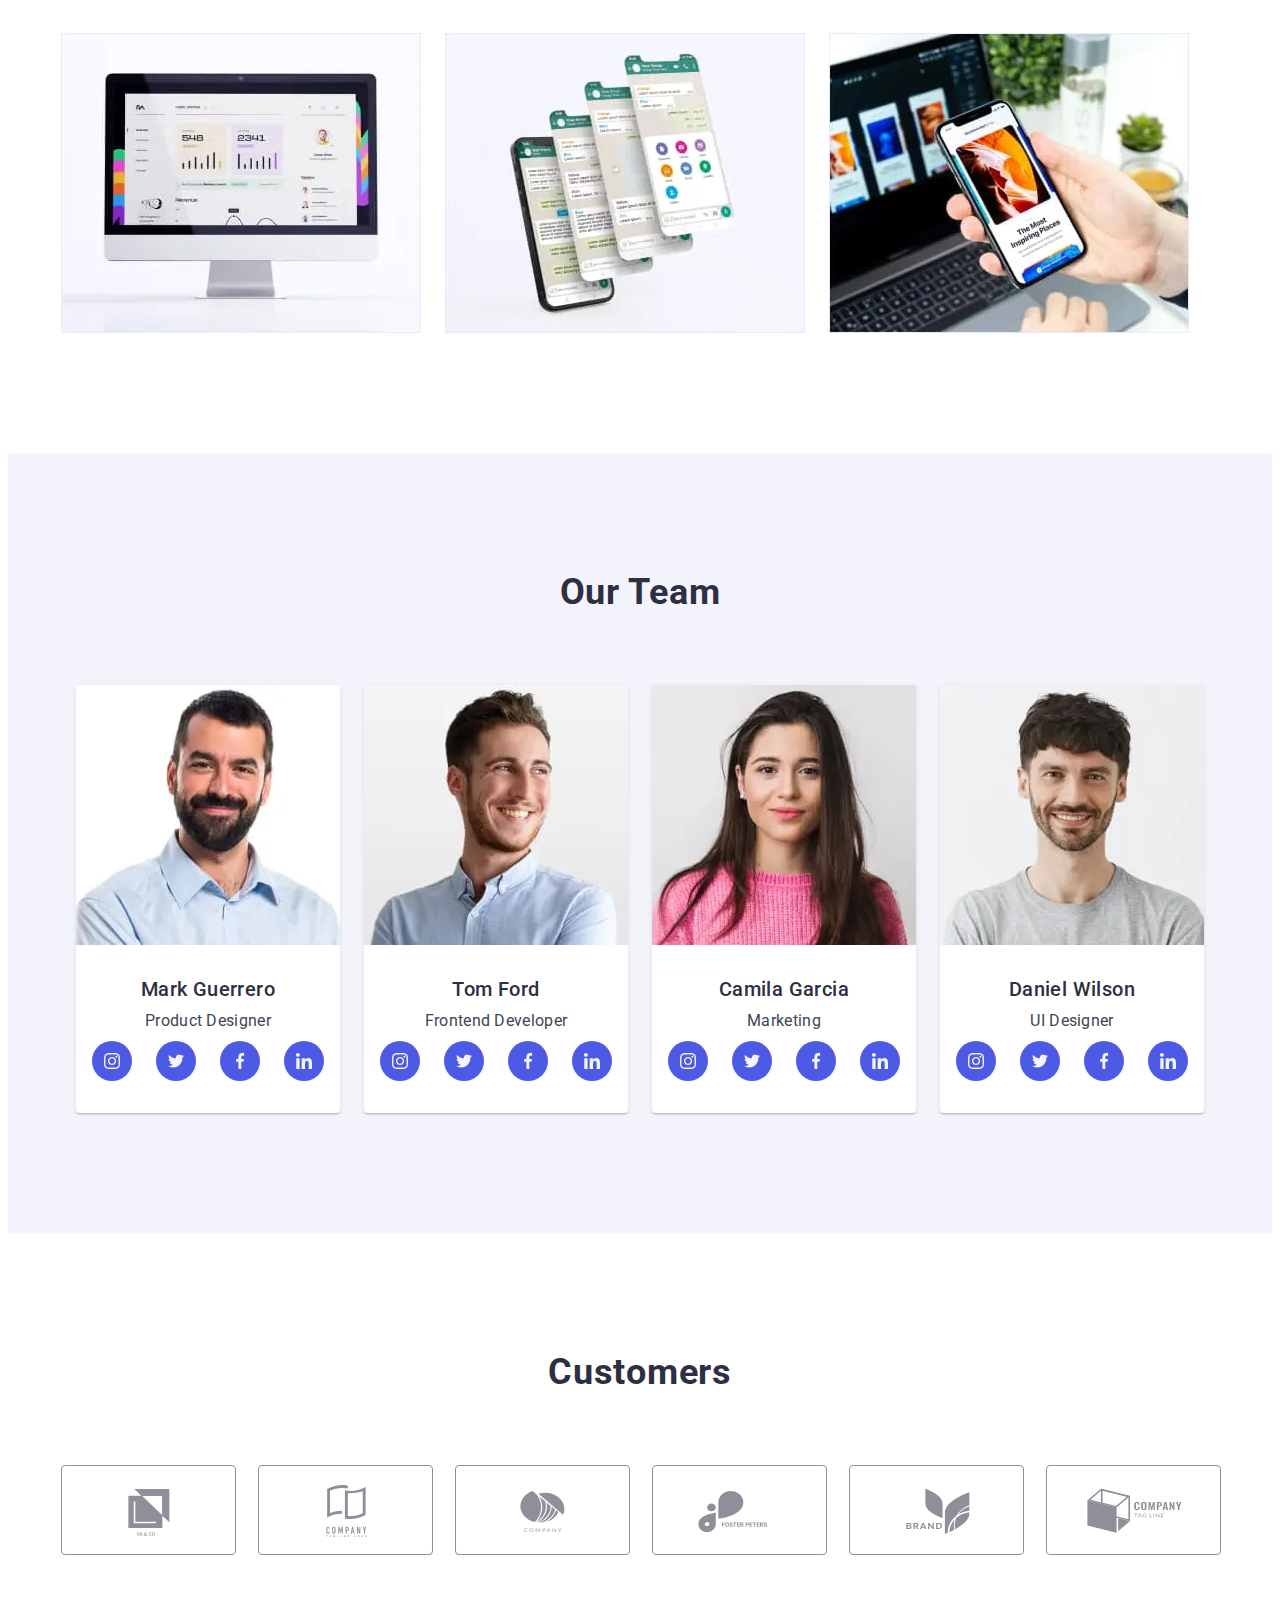
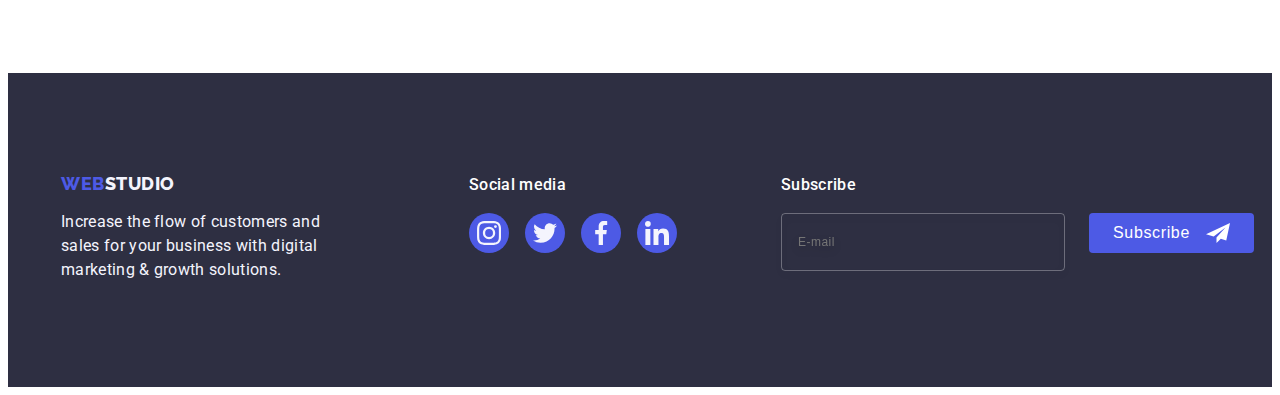
==== commit fde38b14: "123" ====
--- a/index.html
+++ b/index.html
@@ -1,465 +1,881 @@
 <!DOCTYPE html>
 <html lang="en">
-
-<head>
-  <link href="
-      https://cdn.jsdelivr.net/npm/modern-normalize@1.1.0/modern-normalize.min.css" rel="stylesheet" />
-  <meta charset="UTF-8" />
-  <meta http-equiv="X-UA-Compatible" content="IE=edge" />
-  <meta name="viewport" content="width=device-width, initial-scale=1.0" />
-  <title>
-    <WebStudio>
-  </title>
-  <link rel="stylesheet" href="node_modules/modern-normalize/modern-normalize.css" />
-  <link rel="stylesheet" href="./css/styles.css" />
-  <link rel="preconnect" href="https://fonts.googleapis.com" />
-  <link rel="preconnect" href="https://fonts.gstatic.com" crossorigin />
-
-  <link
-    href="https://fonts.googleapis.com/css2?family=Raleway:ital,wght@0,400;0,500;0,600;0,800;1,700&family=Roboto:wght@400;500;700;900&display=swap"
-    rel="stylesheet" />
-</head>
-
-<body>
-  <!-- Headeer -->
-  <header class="header">
-    <div class="header-container container">
-      <nav class="nav">
-        <a class="logo-link link" href="./index.html">Web<span class="studioword">Studio</span></a>
-        <ul class="nav-list list">
-          <li class="item">
-            <a class="nav-link active" href="./index.html">Studio</a>
-          </li>
-          <li class="item">
-            <a class="nav-link" href="./portfolio.html">Portfolio</a>
-          </li>
-          <li class="item"><a class="nav-link" href="">Contacts</a></li>
-        </ul>
-      </nav>
-      <address class="address">
-        <ul class="contacts-list list">
-          <li class="item">
-            <a class="contact-link link" href="mailto:info@devstudio.com">info@devstudio.com</a>
-          </li>
-          <li class="item">
-            <a class="contact-link link" href="tel:+110001111111">+11 (000) 111-11-11</a>
-          </li>
-        </ul>
-      </address>
-    </div>
-  </header>
-  <!-- Main Content. -->
-  <main>
-    <section class="hero">
-      <div class="hero-container container">
-        <h1 class="hero-title">Effective Solutions for Your Business</h1>
-        <button class="button" type="button" data-modal-open>
-          Order Service
+  <head>
+    <meta charset="UTF-8" />
+    <meta http-equiv="X-UA-Compatible" content="IE=edge" />
+    <meta name="viewport" content="width=device-width, initial-scale=1.0" />
+    <title>WebStudio</title>
+    <link rel="preconnect" href="https://fonts.googleapis.com" />
+    <link rel="preconnect" href="https://fonts.gstatic.com" crossorigin />
+    <link
+      href="https://fonts.googleapis.com/css2?family=Raleway:wght@800&family=Roboto:wght@400;500;700&display=swap"
+      rel="stylesheet"
+    />
+    <link
+      rel="stylesheet"
+      href="https://cdnjs.cloudflare.com/ajax/libs/modern-normalize/2.0.0/modern-normalize.min.css"
+      integrity="sha512-4xo8blKMVCiXpTaLzQSLSw3KFOVPWhm/TRtuPVc4WG6kUgjH6J03IBuG7JZPkcWMxJ5huwaBpOpnwYElP/m6wg=="
+      crossorigin="anonymous"
+      referrerpolicy="no-referrer"
+    />
+    <link rel="stylesheet" href="./css/styles.css" />
+  </head>
+  <body>
+    <!-- Header -->
+
+    <header class="header">
+      <div class="container">
+        <nav class="navigation">
+          <a href="./index.html" class="link logo"
+            >Web<span class="logo-part">Studio</span></a
+          >
+          <ul class="list nav">
+            <li class="list-item">
+              <a class="link nav-item current" href="./index.html">Studio</a>
+            </li>
+            <li class="list-item">
+              <a class="link nav-item" href="./portfolio.html">Portfolio</a>
+            </li>
+            <li class="list-item">
+              <a class="link nav-item" href="">Contacts</a>
+            </li>
+          </ul>
+        </nav>
+        <button type="button" class="burger-button js-open-menu">
+          <svg width="32" height="22" class="burger-icon">
+            <use href="./images/icons.svg#menu-burger"></use>
+          </svg>
         </button>
+        <address class="address">
+          <ul class="list address">
+            <li class="address-item">
+              <a href="mailto:info@devstudio.com" class="link address"
+                >info@devstudio.com</a
+              >
+            </li>
+            <li class="address-item">
+              <a href="tel:+110001111111" class="link address"
+                >+11 (000) 111-11-11</a
+              >
+            </li>
+          </ul>
+        </address>
       </div>
-    </section>
-    <!-- Features -->
-    <section class="futures">
-      <div class="futures-container container">
-        <h2 class="visually-hidden">features</h2>
-        <ul class="features-list list">
-          <li class="features-item features-link link">
-            <div class="features-icon-container">
-              <svg class="feature-icon" width="64" height="64">
-                <use href="./images/icons.svg#icon-antenna"></use>
+
+<!-- Mobile menu -->
+
+      <div class="mob-menu js-menu-container">
+        <div class="mob-menu-container">
+          <button type="button" class="close-mob-menu-button js-close-menu">
+            <svg class="close-mob-menu-icon" width="8" height="8">
+              <use href="./images/icons.svg#close-modal"></use>
+            </svg>
+          </button>
+          <ul class="list mob-list">
+            <li class="mob-list-item">
+              <a class="link mob-menu-item current" href="">Studio</a>
+            </li>
+            <li class="mob-list-item">
+              <a class="link mob-menu-item" href="./portfolio.html">Portfolio</a>
+            </li>
+            <li class="mob-list-item">
+              <a class="link mob-menu-item" href="">Contacts</a>
+            </li>
+          </ul>
+         <div class="mob-menu-wrapper">
+           <address class="mob-menu-address">
+             <ul class="list">
+               <li>
+                 <a class="link mob-menu-address-item phone" href="tel:+110001111111"
+                   >+11 (000) 111-11-11</a
+                 >
+               </li>
+               <li>
+                 <a
+                   class="link mob-menu-address-item email"
+                   href="mailto:info@devstudio.com"
+                   >info@devstudio.com</a
+                 >
+               </li>
+             </ul>
+           </address>
+           <ul class="list list-social-links">
+             <li class="social-links-item">
+               <a
+                 class="link social-link"
+                 href=""
+                 target="_blank"
+                 rel="noopener no-referrer"
+               >
+                 <svg class="mob-social-link-icon" width="24" height="24">
+                   <use href="./images/icons.svg#instagram"></use>
+                 </svg>
+               </a>
+             </li>
+             <li class="social-links-item">
+               <a
+                 class="link mob-social-link"
+                 href=""
+                 target="_blank"
+                 rel="noopener no-referrer"
+               >
+                 <svg class="mob-social-link-icon" width="24" height="24">
+                   <use href="./images/icons.svg#twitter"></use>
+                 </svg>
+               </a>
+             </li>
+             <li class="social-links-item">
+               <a
+                 class="link social-link"
+                 href=""
+                 target="_blank"
+                 rel="noopener no-referrer"
+               >
+                 <svg class="mob-social-link-icon" width="24" height="24">
+                   <use href="./images/icons.svg#facebook"></use>
+                 </svg>
+               </a>
+             </li>
+             <li class="social-links-item">
+               <a
+                 class="link social-link"
+                 href=""
+                 target="_blank"
+                 rel="noopener no-referrer"
+               >
+                 <svg class="mob-social-link-icon" width="24" height="24">
+                   <use href="./images/icons.svg#linkedin"></use>
+                 </svg>
+               </a>
+             </li>
+           </ul>
+         </div>
+        </div>
+      </div>
+    </header>
+    <main>
+      <!-- Hero -->
+
+      <section class="hero">
+        <div class="container">
+          <h1 class="hero-title">Effective Solutions for Your Business</h1>
+          <button type="button" class="main-button" data-modal-open>
+            Order Service
+          </button>
+        </div>
+      </section>
+
+      <!-- Advantages -->
+
+      <section class="characteristics">
+        <div class="container">
+          <h2 class="visually-hidden">Advantages</h2>
+          <ul class="list list-characteristics">
+            <li class="characteristics-item">
+              <div class="characteristics-icon">
+                <svg width="64" height="64">
+                  <use href="./images/icons.svg#antenna"></use>
+                </svg>
+              </div>
+              <h3 class="advantages-title">Strategy</h3>
+              <p class="advantages-description">
+                Our goal is to identify the business problem to walk away with
+                the perfect and creative solution.
+              </p>
+            </li>
+            <li class="characteristics-item">
+              <div class="characteristics-icon">
+                <svg width="64" height="64">
+                  <use href="./images/icons.svg#clock"></use>
+                </svg>
+              </div>
+              <h3 class="advantages-title">Punctuality</h3>
+              <p class="advantages-description">
+                Bring the key message to the brand's audience for the best price
+                within the shortest possible time.
+              </p>
+            </li>
+            <li class="characteristics-item">
+              <div class="characteristics-icon">
+                <svg width="64" height="64">
+                  <use href="./images/icons.svg#diagram"></use>
+                </svg>
+              </div>
+              <h3 class="advantages-title">Diligence</h3>
+              <p class="advantages-description">
+                Research and confirm brands that present the strongest digital
+                growth opportunities and minimize risk.
+              </p>
+            </li>
+            <li class="characteristics-item">
+              <div class="characteristics-icon">
+                <svg width="64" height="64">
+                  <use href="./images/icons.svg#astronaut"></use>
+                </svg>
+              </div>
+              <h3 class="advantages-title">Technologies</h3>
+              <p class="advantages-description">
+                Design practice focused on digital experiences. We bring forth a
+                deep passion for problem-solving.
+              </p>
+            </li>
+          </ul>
+        </div>
+      </section>
+
+      <!-- What are we doing -->
+
+      <section class="activities">
+        <div class="container">
+          <h2 class="section-header">What are we doing</h2>
+          <ul class="list list-activities">
+            <li class="activities-item">
+              <picture
+                ><source
+                  srcset="
+                    ./images/main/wwad1@2x.webp 2x,
+                    ./images/main/wwad1@1x.webp 1x
+                  " />
+                <source
+                  srcset="
+                    ./images/main/wwad1@2x.jpeg 2x,
+                    ./images/main/wwad1@1x.jpg  1x
+                  " />
+                <img
+                  src="./images/main/wwad1@1x.jpg"
+                  alt="desktop site"
+                  width="360"
+                  height="300"
+                  class="activities-pic"
+              /></picture>
+            </li>
+            <li class="activities-item">
+              <picture
+                ><source
+                  srcset="
+                    ./images/main/wwad2@2x.webp 2x,
+                    ./images/main/wwad2@1x.webp 1x
+                  " />
+                <source
+                  srcset="
+                    ./images/main/wwad2@2x.jpeg 2x,
+                    ./images/main/wwad2@1x.jpg  1x
+                  " />
+                <img
+                  src="./images/main/wwad2@1x.jpg"
+                  alt="mobile app"
+                  width="360"
+                  height="300"
+                  class="activities-pic"
+              /></picture>
+            </li>
+            <li class="activities-item">
+              <picture
+                ><source
+                  srcset="
+                    ./images/main/wwad3@2x.webp 2x,
+                    ./images/main/wwad3@1x.webp 1x
+                  " />
+                <source
+                  srcset="
+                    ./images/main/wwad3@2x.jpeg 2x,
+                    ./images/main/wwad3@1x.jpg  1x
+                  " />
+                <img
+                  src="./images/main/wwad3@1x.jpg"
+                  alt="mobile site"
+                  width="360"
+                  height="300"
+                  class="activities-pic"
+              /></picture>
+            </li>
+          </ul>
+        </div>
+      </section>
+
+      <!-- Our team -->
+
+      <section class="team">
+        <div class="container">
+          <h2 class="section-header">Our Team</h2>
+          <ul class="list list-team">
+            <li class="employee-card">
+              <picture>
+                <source
+                  srcset="
+                    ./images/main/employee-mark@2x.webp 2x,
+                    ./images/main/employee-mark@1x.webp 1x
+                  "
+                />
+                <source
+                  srcset="
+                    ./images/main/employee-mark@2x.jpeg 2x,
+                    ./images/main/employee-mark@1x.jpg  1x
+                  "
+                />
+                <img
+                  src="./images/main/employee-mark@1x.jpg"
+                  alt="emloyee mark guerrero"
+                  width="264"
+                  height="260"
+                  class="employee-photo"
+                />
+              </picture>
+              <div class="employee-description">
+                <h3 class="employee">Mark Guerrero</h3>
+                <p class="possition">Product Designer</p>
+                <ul class="list list-social-links">
+                  <li class="social-links-item">
+                    <a
+                      class="link social-link"
+                      href=""
+                      target="_blank"
+                      rel="noopener no-referrer"
+                    >
+                      <svg class="social-link-icon" width="16" height="16">
+                        <use href="./images/icons.svg#instagram"></use>
+                      </svg>
+                    </a>
+                  </li>
+                  <li class="social-links-item">
+                    <a
+                      class="link social-link"
+                      href=""
+                      target="_blank"
+                      rel="noopener no-referrer"
+                    >
+                      <svg class="social-link-icon" width="16" height="16">
+                        <use href="./images/icons.svg#twitter"></use>
+                      </svg>
+                    </a>
+                  </li>
+                  <li class="social-links-item">
+                    <a
+                      class="link social-link"
+                      href=""
+                      target="_blank"
+                      rel="noopener no-referrer"
+                    >
+                      <svg class="social-link-icon" width="16" height="16">
+                        <use href="./images/icons.svg#facebook"></use>
+                      </svg>
+                    </a>
+                  </li>
+                  <li class="social-links-item">
+                    <a
+                      class="link social-link"
+                      href=""
+                      target="_blank"
+                      rel="noopener no-referrer"
+                    >
+                      <svg class="social-link-icon" width="16" height="16">
+                        <use href="./images/icons.svg#linkedin"></use>
+                      </svg>
+                    </a>
+                  </li>
+                </ul>
+              </div>
+            </li>
+            <li class="employee-card">
+              <picture>
+                <source
+                  srcset="
+                    ./images/main/employee-tom@2x.webp 2x,
+                    ./images/main/employee-tom@1x.webp 1x
+                  "
+                />
+                <source
+                  srcset="
+                    ./images/main/employee-tom@2x.jpeg 2x,
+                    ./images/main/employee-tom@1x.jpg  1x
+                  "
+                />
+                <img
+                  src="./images/main/employee-tom@1x.jpg"
+                  alt="emloyee tom ford"
+                  width="264"
+                  height="260"
+                  class="employee-photo"
+                />
+              </picture>
+              <div class="employee-description">
+                <h3 class="employee">Tom Ford</h3>
+                <p class="possition">Frontend Developer</p>
+                <ul class="list list-social-links">
+                  <li class="social-links-item">
+                    <a
+                      class="link social-link"
+                      href=""
+                      target="_blank"
+                      rel="noopener no-referrer"
+                    >
+                      <svg class="social-link-icon" width="16" height="16">
+                        <use href="./images/icons.svg#instagram"></use>
+                      </svg>
+                    </a>
+                  </li>
+                  <li class="social-links-item">
+                    <a
+                      class="link social-link"
+                      href=""
+                      target="_blank"
+                      rel="noopener no-referrer"
+                    >
+                      <svg class="social-link-icon" width="16" height="16">
+                        <use href="./images/icons.svg#twitter"></use>
+                      </svg>
+                    </a>
+                  </li>
+                  <li class="social-links-item">
+                    <a
+                      class="link social-link"
+                      href=""
+                      target="_blank"
+                      rel="noopener no-referrer"
+                    >
+                      <svg class="social-link-icon" width="16" height="16">
+                        <use href="./images/icons.svg#facebook"></use>
+                      </svg>
+                    </a>
+                  </li>
+                  <li class="social-links-item">
+                    <a
+                      class="link social-link"
+                      href=""
+                      target="_blank"
+                      rel="noopener no-referrer"
+                    >
+                      <svg class="social-link-icon" width="16" height="16">
+                        <use href="./images/icons.svg#linkedin"></use>
+                      </svg>
+                    </a>
+                  </li>
+                </ul>
+              </div>
+            </li>
+            <li class="employee-card">
+              <picture>
+                <source
+                  srcset="
+                    ./images/main/employee-camila@2x.webp 2x,
+                    ./images/main/employee-camila@1x.webp 1x
+                  "
+                />
+                <source
+                  srcset="
+                    ./images/main/employee-camila@2x.jpeg 2x,
+                    ./images/main/employee-camila@1x.jpg  1x
+                  "
+                />
+                <img
+                  src="./images/main/employee-camila@1x.jpg"
+                  alt="emloyee camila garcia"
+                  width="264"
+                  height="260"
+                  class="employee-photo"
+                />
+              </picture>
+              <div class="employee-description">
+                <h3 class="employee">Camila Garcia</h3>
+                <p class="possition">Marketing</p>
+                <ul class="list list-social-links">
+                  <li class="social-links-item">
+                    <a
+                      class="link social-link"
+                      href=""
+                      target="_blank"
+                      rel="noopener no-referrer"
+                    >
+                      <svg class="social-link-icon" width="16" height="16">
+                        <use href="./images/icons.svg#instagram"></use>
+                      </svg>
+                    </a>
+                  </li>
+                  <li class="social-links-item">
+                    <a
+                      class="link social-link"
+                      href=""
+                      target="_blank"
+                      rel="noopener no-referrer"
+                    >
+                      <svg class="social-link-icon" width="16" height="16">
+                        <use href="./images/icons.svg#twitter"></use>
+                      </svg>
+                    </a>
+                  </li>
+                  <li class="social-links-item">
+                    <a
+                      class="link social-link"
+                      href=""
+                      target="_blank"
+                      rel="noopener no-referrer"
+                    >
+                      <svg class="social-link-icon" width="16" height="16">
+                        <use href="./images/icons.svg#facebook"></use>
+                      </svg>
+                    </a>
+                  </li>
+                  <li class="social-links-item">
+                    <a
+                      class="link social-link"
+                      href=""
+                      target="_blank"
+                      rel="noopener no-referrer"
+                    >
+                      <svg class="social-link-icon" width="16" height="16">
+                        <use href="./images/icons.svg#linkedin"></use>
+                      </svg>
+                    </a>
+                  </li>
+                </ul>
+              </div>
+            </li>
+            <li class="employee-card">
+              <picture>
+                <source
+                  srcset="
+                    ./images/main/employee-daniel@2x.webp 2x,
+                    ./images/main/employee-daniel@1x.webp 1x
+                  "
+                />
+                <source
+                  srcset="
+                    ./images/main/employee-daniel@2x.jpeg 2x,
+                    ./images/main/employee-daniel@1x.jpg  1x
+                  "
+                />
+                <img
+                  src="./images/main/employee-daniel@1x.jpg"
+                  alt="employee daniel wilson"
+                  width="264"
+                  height="260"
+                  class="employee-photo"
+                />
+              </picture>
+              <div class="employee-description">
+                <h3 class="employee">Daniel Wilson</h3>
+                <p class="possition">UI Designer</p>
+                <ul class="list list-social-links">
+                  <li class="social-links-item">
+                    <a
+                      class="link social-link"
+                      href=""
+                      target="_blank"
+                      rel="noopener no-referrer"
+                    >
+                      <svg class="social-link-icon" width="16" height="16">
+                        <use href="./images/icons.svg#instagram"></use>
+                      </svg>
+                    </a>
+                  </li>
+                  <li class="social-links-item">
+                    <a
+                      class="link social-link"
+                      href=""
+                      target="_blank"
+                      rel="noopener no-referrer"
+                    >
+                      <svg class="social-link-icon" width="16" height="16">
+                        <use href="./images/icons.svg#twitter"></use>
+                      </svg>
+                    </a>
+                  </li>
+                  <li class="social-links-item">
+                    <a
+                      class="link social-link"
+                      href=""
+                      target="_blank"
+                      rel="noopener no-referrer"
+                    >
+                      <svg class="social-link-icon" width="16" height="16">
+                        <use href="./images/icons.svg#facebook"></use>
+                      </svg>
+                    </a>
+                  </li>
+                  <li class="social-links-item">
+                    <a
+                      class="link social-link"
+                      href=""
+                      target="_blank"
+                      rel="noopener no-referrer"
+                    >
+                      <svg class="social-link-icon" width="16" height="16">
+                        <use href="./images/icons.svg#linkedin"></use>
+                      </svg>
+                    </a>
+                  </li>
+                </ul>
+              </div>
+            </li>
+          </ul>
+        </div>
+      </section>
+
+      <!-- Customers -->
+
+      <section class="clients">
+        <div class="container">
+          <h2 class="section-header">Customers</h2>
+          <ul class="list list-customers">
+            <li class="customer-card">
+              <a
+                href=""
+                class="link customer-link"
+                target="_blank"
+                rel="noopener no-referrer"
+              >
+                <svg class="customer-icon" width="104" height="56">
+                  <use href="./images/icons.svg#partner-1"></use>
+                </svg>
+              </a>
+            </li>
+            <li class="customer-card">
+              <a
+                href=""
+                class="link customer-link"
+                target="_blank"
+                rel="noopener no-referrer"
+              >
+                <svg class="customer-icon" width="104" height="56">
+                  <use href="./images/icons.svg#partner-2"></use>
+                </svg>
+              </a>
+            </li>
+            <li class="customer-card">
+              <a
+                href=""
+                class="link customer-link"
+                target="_blank"
+                rel="noopener no-referrer"
+              >
+                <svg class="customer-icon" width="104" height="56">
+                  <use href="./images/icons.svg#partner-3"></use>
+                </svg>
+              </a>
+            </li>
+            <li class="customer-card">
+              <a
+                href=""
+                class="link customer-link"
+                target="_blank"
+                rel="noopener no-referrer"
+              >
+                <svg class="customer-icon" width="104" height="56">
+                  <use href="./images/icons.svg#partner-4"></use>
+                </svg>
+              </a>
+            </li>
+            <li class="customer-card">
+              <a
+                href=""
+                class="link customer-link"
+                target="_blank"
+                rel="noopener no-referrer"
+              >
+                <svg class="customer-icon" width="104" height="56">
+                  <use href="./images/icons.svg#partner-5"></use>
+                </svg>
+              </a>
+            </li>
+            <li class="customer-card">
+              <a
+                href=""
+                class="link customer-link"
+                target="_blank"
+                rel="noopener no-referrer"
+              >
+                <svg class="customer-icon" width="104" height="56">
+                  <use href="./images/icons.svg#partner-6"></use>
+                </svg>
+              </a>
+            </li>
+          </ul>
+        </div>
+      </section>
+    </main>
+
+    <!-- Footer -->
+
+    <footer class="footer">
+      <div class="container footer-container">
+        <div class="footer-section-1">
+          <a href="./index.html" class="link logo"
+            >Web<span class="logo-part-bottom">Studio</span></a
+          >
+          <p class="footer-text">
+            Increase the flow of customers and sales for your business with
+            digital marketing & growth solutions.
+          </p>
+        </div>
+        <div class="footer-section-2">
+          <p class="footer-section-title">Social media</p>
+          <ul class="list list-social-links">
+            <li class="social-links-item">
+              <a
+                class="link social-link"
+                href=""
+                target="_blank"
+                rel="noopener no-referrer"
+              >
+                <svg class="social-link-icon" width="24" height="24">
+                  <use href="./images/icons.svg#instagram"></use>
+                </svg>
+              </a>
+            </li>
+            <li class="social-links-item">
+              <a
+                class="link social-link"
+                href=""
+                target="_blank"
+                rel="noopener no-referrer"
+              >
+                <svg class="social-link-icon" width="24" height="24">
+                  <use href="./images/icons.svg#twitter"></use>
+                </svg>
+              </a>
+            </li>
+            <li class="social-links-item">
+              <a
+                class="link social-link"
+                href=""
+                target="_blank"
+                rel="noopener no-referrer"
+              >
+                <svg class="social-link-icon" width="24" height="24">
+                  <use href="./images/icons.svg#facebook"></use>
+                </svg>
+              </a>
+            </li>
+            <li class="social-links-item">
+              <a
+                class="link social-link"
+                href=""
+                target="_blank"
+                rel="noopener no-referrer"
+              >
+                <svg class="social-link-icon" width="24" height="24">
+                  <use href="./images/icons.svg#linkedin"></use>
+                </svg>
+              </a>
+            </li>
+          </ul>
+        </div>
+        <div class="form-section">
+          <p class="footer-section-title">Subscribe</p>
+          <form class="subscribe-field">
+            <label class="subscribe-label">
+              <input
+                class="email-input"
+                type="email"
+                placeholder="E-mail"
+                name="user-email"
+              />
+            </label>
+            <button type="submit" class="subscribe-button">
+              Subscribe
+              <svg class="subscribe-icon" width="24" height="24">
+                <use href="./images/icons.svg#subscribe"></use>
+              </svg>
+            </button>
+          </form>
+        </div>
+      </div>
+    </footer>
+
+    <!-- Modal -->
+
+    <div class="backdrop is-hidden" data-modal>
+      <div class="modal">
+        <button type="button" class="close-modal-button" data-modal-close>
+          <svg class="close-modal-icon" width="8" height="8">
+            <use href="./images/icons.svg#close-modal"></use>
+          </svg>
+        </button>
+        <p class="modal-title">Leave your contacts and we will call you back</p>
+
+        <form>
+          <div class="modal-field-wrap">
+            <label class="label" for="user-name">Name</label>
+            <div class="input-wrap">
+              <input
+                class="input-field"
+                type="text"
+                id="user-name"
+                name="user-name"
+              />
+              <svg class="input-icon" width="18" height="24">
+                <use href="./images/icons.svg#name"></use>
               </svg>
             </div>
-            <h3 class="subject-features">Strategy</h3>
-            <p class="text-features">
-              Our goal is to identify the business problem to walk away with
-              the perfect and creative solution.
-            </p>
-          </li>
-          <li class="features-item features-link link">
-            <div class="features-icon-container">
-              <svg class="feature-icon" width="64" height="64">
-                <use href="./images/icons.svg#icon-clock"></use>
+          </div>
+
+          <div class="modal-field-wrap">
+            <label class="label" for="user-phone">Phone</label>
+            <div class="input-wrap">
+              <input
+                class="input-field"
+                type="text"
+                id="user-phone"
+                name="user-phone"
+              />
+              <svg class="input-icon" width="18" height="24">
+                <use href="./images/icons.svg#phone"></use>
               </svg>
             </div>
-            <h3 class="subject-features">Punctuality</h3>
-            <p class="text-features">
-              Bring the key message to the brand's audience for the best price
-              within the shortest possible time.
-            </p>
-          </li>
-          <li class="features-item features-link link">
-            <div class="features-icon-container">
-              <svg class="feature-icon" width="64" height="64">
-                <use href="./images/icons.svg#icon-diagram"></use>
+          </div>
+
+          <div class="modal-field-wrap">
+            <label class="label" for="user-email">Email</label>
+            <div class="input-wrap">
+              <input
+                class="input-field"
+                type="text"
+                id="user-email"
+                name="user-email"
+              />
+              <svg class="input-icon" width="18" height="24">
+                <use href="./images/icons.svg#email"></use>
               </svg>
             </div>
-            <h3 class="subject-features">Diligence</h3>
-            <p class="text-features">
-              Research and confirm brands that present the strongest digital
-              growth opportunities and minimize risk.
-            </p>
-          </li>
-          <li class="features-item features-link link">
-            <div class="features-icon-container">
-              <svg class="feature-icon" width="64" height="64">
-                <use href="./images/icons.svg#icon-astronaut"></use>
-              </svg>
-            </div>
-            <h3 class="subject-features">Technologies</h3>
-            <p class="text-features">
-              Design practice focused on digital experiences. We bring forth a
-              deep passion for problem-solving.
-            </p>
-          </li>
-        </ul>
-      </div>
-    </section>
-    <!-- What are we doing -->
-    <section class="whatwedo-section">
-      <div class="whatwedo-container container">
-        <h2 class="title">What are we doing</h2>
-        <ul class="business-list list">
-          <li class="item">
-            <img src="./images/image-1.jpg" alt="image-1" width="360" />
-          </li>
-          <li class="item">
-            <img src="./images/image-2.jpg" alt="image-2" width="360" />
-          </li>
-          <li class="item">
-            <img src="./images/image-3.jpg" alt="image-3" width="360" />
-          </li>
-        </ul>
-      </div>
-    </section>
-    <!-- Our Team -->
-    <section class="team-section">
-      <div class="team-container container">
-        <h2 class="title">Our Team</h2>
-        <ul class="team-list list">
-          <!-- Mark Guerrero -->
-          <li class="team-member">
-            <img src="./images/Mark.Guerrero.jpg" alt="Mark.Guerrero" width="264" />
-            <div class="card-content">
-              <h3 class="name-text">Mark Guerrero</h3>
-              <p class="position-name">Product Designer</p>
-              <ul class="socials list">
-                <li class="socials-item">
-                  <a class="socials-link link" href="" target="_blank" rel="noopener noreferrer"
-                    aria-label="icon-instagram"><svg class="social-icon" width="16" height="16">
-                      <use href="./images/icons.svg#icon-instagram"></use>
-                    </svg>
-                  </a>
-                </li>
-                <li class="socials-item">
-                  <a class="socials-link link" href="" target="_blank" rel="noopener noreferrer"
-                    aria-label="icon-twitter"><svg class="social-icon" width="16" height="16">
-                      <use href="./images/icons.svg#icon-twitter"></use>
-                    </svg>
-                  </a>
-                </li>
-                <li class="socials-item">
-                  <a class="socials-link link" href="" target="_blank" rel="noopener noreferrer"
-                    aria-label="icon-facebook"><svg class="social-icon" width="16" height="16">
-                      <use href="./images/icons.svg#icon-facebook"></use>
-                    </svg>
-                  </a>
-                </li>
-                <li class="socials-item">
-                  <a class="socials-link link" href="" target="_blank" rel="noopener noreferrer"
-                    aria-label="icon-linkedin"><svg class="social-icon" width="16" height="16">
-                      <use href="./images/icons.svg#icon-linkedin"></use>
-                    </svg>
-                  </a>
-                </li>
-              </ul>
-            </div>
-          </li>
-          <!-- Tom Ford -->
-          <li class="team-member">
-            <img src="./images/Tom.Ford.jpg" alt="Tom.Ford" width="264" />
-            <div class="card-content">
-              <h3 class="name-text">Tom Ford</h3>
-              <p class="position-name">Frontend Developer</p>
-              <ul class="socials list">
-                <li class="socials-item">
-                  <a class="socials-link link" href="" target="_blank" rel="noopener noreferrer"
-                    aria-label="icon-instagram"><svg class="social-icon" width="16" height="16">
-                      <use href="./images/icons.svg#icon-instagram"></use>
-                    </svg>
-                  </a>
-                </li>
-                <li class="socials-item">
-                  <a class="socials-link link" href="" target="_blank" rel="noopener noreferrer"
-                    aria-label="icon-twitter"><svg class="social-icon" width="16" height="16">
-                      <use href="./images/icons.svg#icon-twitter"></use>
-                    </svg>
-                  </a>
-                </li>
-                <li class="socials-item">
-                  <a class="socials-link link" href="" target="_blank" rel="noopener noreferrer"
-                    aria-label="icon-facebook"><svg class="social-icon" width="16" height="16">
-                      <use href="./images/icons.svg#icon-facebook"></use>
-                    </svg>
-                  </a>
-                </li>
-                <li class="socials-item">
-                  <a class="socials-link link" href="" target="_blank" rel="noopener noreferrer"
-                    aria-label="icon-linkedin"><svg class="social-icon" width="16" height="16">
-                      <use href="./images/icons.svg#icon-linkedin"></use>
-                    </svg>
-                  </a>
-                </li>
-              </ul>
-            </div>
-          </li>
-          <!-- Camila Garcia -->
-          <li class="team-member">
-            <img src="./images/Camila.Garcia.jpg" alt="Camila.Garcia" width="264" />
-            <div class="card-content">
-              <h3 class="name-text">Camila Garcia</h3>
-              <p class="position-name">Marketing</p>
-              <ul class="socials list">
-                <li class="socials-item">
-                  <a class="socials-link link" href="" target="_blank" rel="noopener noreferrer"
-                    aria-label="icon-instagram"><svg class="social-icon" width="16" height="16">
-                      <use href="./images/icons.svg#icon-instagram"></use>
-                    </svg>
-                  </a>
-                </li>
-                <li class="socials-item">
-                  <a class="socials-link link" href="" target="_blank" rel="noopener noreferrer"
-                    aria-label="icon-twitter"><svg class="social-icon" width="16" height="16">
-                      <use href="./images/icons.svg#icon-twitter"></use>
-                    </svg>
-                  </a>
-                </li>
-                <li class="socials-item">
-                  <a class="socials-link link" href="" target="_blank" rel="noopener noreferrer"
-                    aria-label="icon-facebook"><svg class="social-icon" width="16" height="16">
-                      <use href="./images/icons.svg#icon-facebook"></use>
-                    </svg>
-                  </a>
-                </li>
-                <li class="socials-item">
-                  <a class="socials-link link" href="" target="_blank" rel="noopener noreferrer"
-                    aria-label="icon-linkedin"><svg class="social-icon" width="16" height="16">
-                      <use href="./images/icons.svg#icon-linkedin"></use>
-                    </svg>
-                  </a>
-                </li>
-              </ul>
-            </div>
-          </li>
-          <!-- Daniel Wilson -->
-          <li class="team-member">
-            <img src="./images/Daniel.Wilson.jpg" alt="Daniel.Wilson" width="264" />
-            <div class="card-content">
-              <h3 class="name-text">Daniel Wilson</h3>
-              <p class="position-name">UI Designer</p>
-              <ul class="socials list">
-                <li class="socials-item">
-                  <a class="socials-link link" href="" target="_blank" rel="noopener noreferrer"
-                    aria-label="icon-instagram"><svg class="social-icon" width="16" height="16">
-                      <use href="./images/icons.svg#icon-instagram"></use>
-                    </svg>
-                  </a>
-                </li>
-                <li class="socials-item">
-                  <a class="socials-link link" href="" target="_blank" rel="noopener noreferrer"
-                    aria-label="icon-twitter"><svg class="social-icon" width="16" height="16">
-                      <use href="./images/icons.svg#icon-twitter"></use>
-                    </svg>
-                  </a>
-                </li>
-                <li class="socials-item">
-                  <a class="socials-link link" href="" target="_blank" rel="noopener noreferrer"
-                    aria-label="icon-facebook"><svg class="social-icon" width="16" height="16">
-                      <use href="./images/icons.svg#icon-facebook"></use>
-                    </svg>
-                  </a>
-                </li>
-                <li class="socials-item">
-                  <a class="socials-link link" href="" target="_blank" rel="noopener noreferrer"
-                    aria-label="icon-linkedin"><svg class="social-icon" width="16" height="16">
-                      <use href="./images/icons.svg#icon-linkedin"></use>
-                    </svg>
-                  </a>
-                </li>
-              </ul>
-            </div>
-          </li>
-        </ul>
-      </div>
-    </section>
-    <!-- Custoners -->
-    <section class="customers">
-      <div class="customers-container container">
-        <h2 class="title">Customers</h2>
-        <ul class="customers-list list">
-          <li class="customers-item">
-            <a href="" class="customers-link link">
-              <svg class="customer-icon" width="104" height="56">
-                <use href="./images/icons.svg#icon-Logo1"></use>
-              </svg>
-            </a>
-          </li>
-          <li class="customers-item">
-            <a href="" class="customers-link link">
-              <svg class="customer-icon" width="104" height="56">
-                <use href="./images/icons.svg#icon-Logo2"></use>
-              </svg>
-            </a>
-          </li>
-          <li class="customers-item">
-            <a href="" class="customers-link link">
-              <svg class="customer-icon" width="104" height="56">
-                <use href="./images/icons.svg#icon-Logo3"></use>
-              </svg>
-            </a>
-          </li>
-          <li class="customers-item">
-            <a href="" class="customers-link link">
-              <svg class="customer-icon" width="104" height="56">
-                <use href="./images/icons.svg#icon-Logo4"></use>
-              </svg>
-            </a>
-          </li>
-          <li class="customers-item">
-            <a href="" class="customers-link link">
-              <svg class="customer-icon" width="104" height="56">
-                <use href="./images/icons.svg#icon-Logo5"></use>
-              </svg>
-            </a>
-          </li>
-          <li class="customers-item">
-            <a href="" class="customers-link link">
-              <svg class="customer-icon" width="104" height="56">
-                <use href="./images/icons.svg#icon-Logo6"></use>
-              </svg>
-            </a>
-          </li>
-        </ul>
-      </div>
-    </section>
-  </main>
-  <!-- Footer section -->
-  <footer class="footer">
-    <div class="footer-container container">
-      <!-- Footer logo and text -->
-      <div class="footer-part1">
-        <a class="footer-logo-link link" href="./index.html">Web<span class="footer-second-logoword">Studio</span></a>
-        <p class="footer-text">
-          Increase the flow of customers and sales for your business with
-          digital marketing & growth solutions.
-        </p>
-      </div>
-      <!-- Footer social media -->
-      <div class="footer-social">
-        <p class="footer-social-text">Social media</p>
-        <ul class="footer-socials list">
-          <li class="footer-social-item">
-            <a class="footer-social-link link" href="" target="_blank" rel="noopener noreferrer"
-              aria-label="icon-instagram"><svg class="footer-social-icon" width="24" height="24">
-                <use href="./images/icons.svg#icon-instagram"></use>
-              </svg></a>
-          </li>
-          <li class="footer-social-item">
-            <a class="footer-social-link link" href="" target="_blank" rel="noopener noreferrer"
-              aria-label="icon-twitter"><svg class="footer-social-icon" width="24" height="24">
-                <use href="./images/icons.svg#icon-twitter"></use>
-              </svg></a>
-          </li>
-          <li class="footer-social-item">
-            <a class="footer-social-link link" href="" target="_blank" rel="noopener noreferrer"
-              aria-label="icon-facebook"><svg class="footer-social-icon" width="24" height="24">
-                <use href="./images/icons.svg#icon-facebook"></use>
-              </svg></a>
-          </li>
-          <li class="footer-social-item">
-            <a class="footer-social-link link" href="" target="_blank" rel="noopener noreferrer"
-              aria-label="icon-linkedin"><svg class="footer-social-icon" width="24" height="24">
-                <use href="./images/icons.svg#icon-linkedin"></use>
-              </svg></a>
-          </li>
-        </ul>
-      </div>
-      <!-- Footer subscribe section -->
-      <div class="footer-subscriber">
-        <p class="footer-social-text">Subscribe</p>
-        <form action="/" class="form-footer">
-          <label class="footer-label ">
-            <input class="footer-input" id="footer-email" type="email" name="footer--email" placeholder="E-mail" />
-          </label>
-            <button class="footer-subscribe-btn" type="submit">
-              Subscribe
-              <svg class="footer-btn-icon" width="24" height="24">
-                <use href="./images/icons.svg#icon-footer-subscribe"></use>
-              </svg>
-            </button>
+          </div>
+
+          <div class="modal-comment-wrap">
+            <label class="label" for="user-comment">Comment</label>
+            <textarea
+              class="comment"
+              name="user-comment"
+              id="user-comment"
+              placeholder="Text input"
+            ></textarea>
+          </div>
+
+          <div class="checkbox-wrap">
+            <input
+              class="checkbox visually-hidden"
+              type="checkbox"
+              id="user-privacy"
+              value="true"
+              name="user-privacy"
+            />
+            <label class="policy" for="user-privacy">
+              <span class="policy-custom-field">
+                <svg class="policy-icon" width="10" height="8">
+                  <use href="./images/icons.svg#check"></use>
+                </svg>
+              </span>
+              I accept the terms and conditions of the&nbsp;<a
+                class="policy-link"
+                href=""
+                >Privacy Policy</a
+              ></label
+            >
+          </div>
+          <button class="submit-modal-button" type="submit">Send</button>
         </form>
       </div>
-    </div>
-  </footer>
-  <!-- Modal -->
-  <div class="backdrop is-hidden" data-modal>
-    <div class="modal">
-      <button type="button" class="modal-close" data-modal-close>
-        <svg class="modal-close-icon" width="8" height="8">
-          <use href="./images/icons.svg#close-icon"></use>
-        </svg>
-      </button>
-      <!-- Form  -->
-      <p class="modal-title">Leave your contacts and we will call you back</p>
-      <form name="Modal_form" class="modal-form">
-        <div class="modal-field">
-          <label for="user-name" class="modal-fiel"
-          >Name</label>
-          <div class="input-wrapper">
-            <input type="text" id="user-name" class="modal-input" name="user-name" />
-            <svg class="modal-icon" width="18" height="24">
-              <use href="./images/icons.svg#icon-person"></use>
-            </svg>
-          </div>
-        </div>
-        <div class="modal-field">
-          <label for="user-phone" class="modal-fiel" >Phone</label>
-          <div class="input-wrapper">
-            <input type="tel" id="user-phone" class="modal-input" name="user-phone" />
-            <svg class="modal-icon" width="18" height="24">
-              <use href="./images/icons.svg#icon-phone"></use>
-            </svg>
-          </div>
-        </div>
-        <div class="modal-field">
-          <label for="user-email" class="modal-fiel" >Email</label>
-          <div class="input-wrapper">
-            <input type="email" id="user-email" class="modal-input" name="user-email"/>
-            <svg class="modal-icon" width="18" height="24">
-              <use href="./images/icons.svg#icon-email"></use>
-            </svg>
-          </div>
-        </div>
-        <div class="modal-comment-wrap">
-          <label class="modal-fiel" for="user-comment">Comment</label>
-          <textarea class="modal-comment" name="user-comment" id="user-comment" rows="5" placeholder="Text input"></textarea>
-        </div>
-        <div class="checkbox-wrap">
-          <input type="checkbox" id="user-privacy" name="user-privacy" value="true" class="modal-check visually-hidden" />
-          <label for="user-privacy" class="check-text">
-            <span class="privacy-span">
-              <svg width="10" height="8">
-                <use href="./images/icons.svg#icon-check"></use>
-              </svg>
-            </span>
-            I accept the terms and conditions of the
-            <a class="modal-agreement-link" href=""> Privacy Policy</a>
-          </label>
-        </div>
-        <button type="submit" class="form-btn">Send</button>
-      </form>
-    </div>
-  </div>
-  <script src="./js/modal.js"></script>
-</body>
-
-</html>+    </div> 
+
+    <script src="./js/modal.js"></script>
+    <script src="./js/mobile-menu.js"></script>
+  </body>
+</html>
--- a/css/styles.css
+++ b/css/styles.css
@@ -1,41 +1,32 @@
 :root {
-  --title-color: #2e2f42;
+  --accent-color: #4d5ae5;
+  --dark-background-color: #2e2f42;
+  --main-background-color: #ffffff;
+  --light-background-color: #f4f4fd;
+  --light-accent-color: #e7e9fc;
   --text-color: #434455;
-  --button-text-collor: #4d5ae5;
-  --button-bacground-collor: #f4f4fd;
-  --main-text: Roboto;
-  --Logo-text: Raleway;
-  --hover-color: #404bbf;
-  --main-bacground-color: #ffffff;
-}
-html {
-  box-sizing: border-box;
-}
-*,
-*::before,
-*::after {
-  box-sizing: inherit;
-}
-img {
-  display: block;
-}
-.container {
-  width: 1158px;
-  padding-left: 15px;
-  padding-right: 15px;
-  margin: 0 auto;
-}
+  --active: #404bbf;
+  --customers-color: #8e8f99;
+  --footer-active-color: #31d0aa;
+  --modal-background-color: #fcfcfc;
+  --transition: 250ms cubic-bezier(0.4, 0, 0.2, 1);
+}
+
+body {
+  background-color: var(--main-background-color);
+  font-family: Roboto, sans-serif;
+  color: var(--text-color);
+}
+
 .link {
   text-decoration: none;
 }
+
 .list {
   list-style: none;
 }
-body {
-  font-family: "Roboto", sans-serif;
-  color: #434455;
-  background-color: #ffffff;
-}
+
+p,
 h1,
 h2,
 h3,
@@ -43,651 +34,505 @@
 h5,
 h6,
 ul,
-p {
+ol {
   margin: 0;
   padding: 0;
 }
+
+img {
+  display: block;
+}
+
+.container {
+  width: 100%;
+  padding-left: 16px;
+  padding-right: 16px;
+}
+
+@media screen and (min-width: 428px) {
+  .container {
+    width: 428px;
+    margin: 0 auto;
+  }
+}
+
+@media screen and (min-width: 768px) {
+  .container {
+    width: 768px;
+  }
+}
+
+@media screen and (min-width: 1158px) {
+  .container {
+    width: 1158px;
+    padding-left: 15px;
+    padding-right: 15px;
+  }
+}
+
 /* Header */
-.header-container {
+
+.header {
+  border-bottom: 1px solid var(--light-accent-color);
+  box-shadow: 0px 1px 6px 0px rgba(46, 47, 66, 0.08),
+    0px 1px 1px 0px rgba(46, 47, 66, 0.16),
+    0px 2px 1px 0px rgba(46, 47, 66, 0.08);
+}
+
+.header > .container {
   display: flex;
   align-items: center;
 }
-.header {
-  background-color: #ffffff;
-  border-bottom: 1px solid #e7e9fc;
-  box-shadow: 0px 2px 1px rgba(46, 47, 66, 0.08),
-    0px 1px 1px rgba(46, 47, 66, 0.16), 0px 1px 6px rgba(46, 47, 66, 0.08);
-}
-
-/* LOGO */
-.studioword {
+
+.logo {
   font-family: "Raleway", sans-serif;
-  font-style: normal;
-  font-weight: 800;
-  font-size: 18px;
-  line-height: 1.17;
-  align-items: center;
-  letter-spacing: 0.03em;
-  color: var(--title-color);
-}
-.logo-link {
   text-decoration: none;
-  font-family: "Raleway", sans-serif;
-  font-style: normal;
-  font-weight: 800;
-  font-size: 18px;
-  line-height: 1.17;
-  align-items: center;
-  letter-spacing: 0.03em;
-  text-transform: uppercase;
-  color: #4d5ae5;
-
-  margin-right: 76px;
-}
-/* Navigation */
-.nav-list {
-  display: flex;
-  padding: 0;
-  margin: 0;
-}
-.nav {
-  display: flex;
-  align-items: center;
-}
-.nav-list .nav-link {
-  list-style: none;
-  font-family: var(--main-text);
-  font-style: normal;
-  text-decoration: none;
-  font-weight: 500;
-  font-size: 16px;
-  line-height: 1.5;
-  letter-spacing: 0.02em;
-  color: var(--title-color);
-  text-decoration: none;
-  position: relative;
-
-  display: block;
-  padding-top: 24px;
-  padding-bottom: 24px;
-  transition: color 250ms cubic-bezier(0.4, 0, 0.2, 1);
-}
-.nav-list .item:not(:last-child) {
-  margin-right: 40px;
-}
-
-.nav-list .nav-link:hover,
-.nav-list .nav-link:focus {
-  color: var(--hover-color);
-}
-.nav-link::after {
-  content: "";
-  width: 100%;
-  height: 4px;
-  display: block;
-  border-radius: 2px;
-  position: absolute;
-  bottom: -1px;
-}
-.nav-link.active::after {
-  background: #404bbf;
-}
-.nav-list .active {
-  color: #404bbf;
-}
-/* Address */
-.address {
-  margin-left: 332px;
-  font-style: normal;
-}
-.contacts-list {
-  display: flex;
-  margin: 0;
-  padding: 0;
-}
-.contacts-list .item:not(:last-child) {
-  margin-right: 40px;
-}
-.contact-link {
-  font-family: var(--main-text);
-  font-style: normal;
-  font-weight: 400;
-  font-size: 16px;
-  line-height: 1.5;
-  letter-spacing: 0.02em;
-  color: var(--text-color);
-  text-decoration: none;
-  transition: color 250ms cubic-bezier(0.4, 0, 0.2, 1);
-}
-.contact-link:hover,
-.contact-link:focus {
-  color: var(--hover-color);
-}
-/* Hero section */
-.hero {
-  background: #2e2f42;
-  background-image: linear-gradient(
-      rgba(46, 47, 66, 0.7),
-      rgba(46, 47, 66, 0.7)
-    ),
-    url(../images/img-background/people-office1.jpg);
-  background-repeat: no-repeat;
-  background-size: cover;
-  background-position: center;
-  height: 600px;
-  margin: 0;
-  padding-top: 188px;
-  padding-bottom: 188px;
-  max-width: 1440px;
-  margin-left: auto;
-  margin-right: auto;
-}
-
-.hero-title {
-  font-weight: 800;
-  font-family: var(--main-text);
-  font-style: normal;
-  font-weight: 700;
-  font-size: 56px;
-  line-height: 1.07;
-  letter-spacing: 0.02em;
-  color: #ffffff;
-  max-width: 496px;
-  margin-bottom: 48px;
-  margin-top: 0px;
-  margin-left: auto;
-  margin-right: auto;
-}
-.button {
-  background: #4d5ae5;
-  font-family: "Roboto", sans-serif;
-  font-style: normal;
-  font-weight: 500;
-  font-size: 16px;
-  line-height: 1.5;
-  letter-spacing: 0.04em;
-  color: #ffffff;
-  cursor: pointer;
-  display: block;
-  min-width: 169px;
-  padding: 16px 32px;
-  margin: 0;
-  box-shadow: 0px 4px 4px rgba(0, 0, 0, 0.15);
-  border-radius: 4px;
-  border: none;
-  margin-left: auto;
-  margin-right: auto;
-  transition: background-color 250ms cubic-bezier(0.4, 0, 0.2, 1);
-}
-
-.button:hover,
-.button:focus {
-  background: var(--hover-color);
-}
-/* Features */
-.futures {
-  padding-top: 120px;
-  padding-bottom: 120px;
-}
-.features-list {
-  margin-top: 0px;
-  margin-bottom: 0px;
-  padding: 0;
-  display: flex;
-}
-.features-item {
-  width: 264px;
-}
-.features-icon-container {
-  background: #f4f4fd;
-  border-radius: 4px;
-  height: 112px;
-  margin-bottom: 8px;
-  display: flex;
-  align-items: center;
-  justify-content: center;
-}
-.features-item:not(:last-child) {
-  margin-right: 24px;
-}
-.subject-features {
-  font-weight: 800;
-  font-family: var(--main-text);
-  font-style: normal;
-  font-weight: 500;
-  font-size: 20px;
-  line-height: 1.2;
-  letter-spacing: 0.02em;
-  color: var(--title-color);
-  margin-top: 0px;
-  margin-bottom: 8px;
-}
-.text-features {
-  font-weight: 800;
-  font-family: var(--main-text);
-  font-style: normal;
-  font-weight: 400;
-  font-size: 16px;
-  line-height: 1.5;
-  letter-spacing: 0.02em;
-  color: var(--text-color);
-  margin-top: 0px;
-  margin-bottom: 0px;
-}
-/* What are we doing  */
-.whatwedo-section {
-  padding-bottom: 120px;
-}
-
-.business-list {
-  padding: 0;
-  display: flex;
-  margin: 0;
-}
-.title {
-  font-family: var(--main-text);
-  font-style: normal;
-  font-weight: 700;
-  font-size: 36px;
-  line-height: 1.11;
-  text-align: center;
-  letter-spacing: 0.02em;
-  text-transform: capitalize;
-  color: var(--title-color);
-  margin-top: 0px;
-  margin-left: auto;
-  margin-right: auto;
-  margin-bottom: 72px;
-}
-.business-list .item:not(:last-child) {
-  margin-right: 24px;
-}
-
-/* Our Team */
-.team-section {
-  background-color: #f4f4fd;
-  padding-top: 120px;
-  padding-bottom: 120px;
-}
-.team-list {
-  margin: 0px;
-  display: flex;
-  padding: 0;
-}
-.socials {
-  display: flex;
-  align-items: center;
-  justify-content: center;
-  gap: 24px;
-  padding: 0;
-  margin-top: 8px;
-}
-.socials-item {
-  width: 40px;
-  height: 40px;
-}
-.socials-link {
-  display: flex;
-  align-items: center;
-  justify-content: center;
-  width: 100%;
-  height: 100%;
-  background-color: #4d5ae5;
-  border-radius: 50%;
-  transition: background-color 250ms cubic-bezier(0.4, 0, 0.2, 1);
-}
-.socials-link:hover {
-  background-color: #404bbf;
-}
-.socials-link:focus {
-  background-color: #404bbf;
-}
-.social-icon {
-  fill: #f4f4fd;
-}
-.team-member {
-  background: var(--main-bacground-color);
-  width: 264px;
-  box-shadow: 0px 1px 6px rgba(46, 47, 66, 0.08),
-    0px 1px 1px rgba(46, 47, 66, 0.16), 0px 2px 1px rgba(46, 47, 66, 0.08);
-  border-radius: 0px 0px 4px 4px;
-}
-.team-list .team-member:not(:last-child) {
-  margin-right: 24px;
-}
-
-.name-text {
-  font-family: var(--main-text);
-  font-style: normal;
-  font-weight: 500;
-  font-size: 20px;
-  line-height: 1.2;
-  text-align: center;
-  letter-spacing: 0.02em;
-  color: var(--title-color);
-  margin-top: 0px;
-  margin-bottom: 8px;
-}
-.position-name {
-  font-family: var(--main-text);
-  font-style: normal;
-  font-weight: 400;
-  font-size: 16px;
-  line-height: 1.5;
-  text-align: center;
-  letter-spacing: 0.02em;
-  color: var(--text-color);
-  margin: 0px;
-}
-.card-content {
-  padding: 32px 16px;
-}
-/* Customers */
-.customers {
-  padding-top: 120px;
-  padding-bottom: 120px;
-}
-.customers-list {
-  margin: 0;
-  display: flex;
-  padding: 0;
-  gap: 24px;
-}
-.customers-container .title {
-  line-height: 1.11;
-}
-.customers-item {
-  width: 168px;
-  height: 88px;
-  display: flex;
-  align-items: center;
-  justify-content: center;
-}
-.customers-link {
-  width: 100%;
-  height: 100%;
-  border: 1px solid #8e8f99;
-  border-radius: 4px;
-  display: flex;
-  align-items: center;
-  justify-content: center;
-  color: #8e8f99;
-  transition: border-color 250ms cubic-bezier(0.4, 0, 0.2, 1),
-    color 250ms cubic-bezier(0.4, 0, 0.2, 1);
-}
-
-.customer-icon {
-  fill: currentColor;
-}
-.customers-link:hover {
-  border-color: #404bbf;
-  color: #404bbf;
-}
-.customers-link:focus {
-  box-shadow: 0px 4px 4px rgba(0, 0, 0, 0.25);
-  border-color: #404bbf;
-  color: #404bbf;
-}
-.customers-item:focus .customer-icon {
-  fill: var(--hover-color);
-}
-.customers-item:hover .customer-icon {
-  fill: var(--hover-color);
-}
-
-/* Footer */
-.footer {
-  background: var(--title-color);
-  height: 312px;
-  padding-top: 100px;
-  padding-bottom: 100px;
-}
-.footer-container {
-  display: flex;
-  align-items: baseline;
-}
-.footer-socials {
-  display: flex;
-  gap: 16px;
-}
-.footer-social-icon {
-  fill: #f4f4fd;
-}
-.footer-part1 {
-  margin-right: 120px;
-}
-.footer-social-link {
-  width: 100%;
-  height: 100%;
-  background-color: #4d5ae5;
-  border-radius: 50%;
-  display: flex;
-  align-items: center;
-  justify-content: center;
-  transition: background-color 250ms cubic-bezier(0.4, 0, 0.2, 1);
-}
-.footer-social-link:hover {
-  background-color: #31d0aa;
-}
-.footer-social-link:focus {
-  background-color: #31d0aa;
-}
-.footer-social-item {
-  width: 40px;
-  height: 40px;
-}
-.footer-social-text {
-  font-weight: 500;
-  color: #ffffff;
-  margin-bottom: 16px;
-  line-height: 1.5;
-  letter-spacing: 0.02em;
-  font-size: 16px;
-}
-
-.footer-logo-link {
-  text-decoration: none;
-  font-family: "Raleway", sans-serif;
-  font-style: normal;
   font-weight: 800;
   font-size: 18px;
   line-height: 1.17;
   letter-spacing: 0.03em;
   text-transform: uppercase;
-  color: #4d5ae5;
-
-  margin-bottom: 16px;
-  display: inline-block;
-}
-.footer-second-logoword {
-  font-family: "Raleway", sans-serif;
+  color: var(--accent-color);
+}
+
+.logo .logo-part {
+  color: var(--dark-background-color);
+}
+
+@media screen and (max-width: 767px) {
+  .header > .container {
+    padding-top: 24px;
+    padding-bottom: 24px;
+    display: flex;
+    align-items: center;
+    justify-content: space-between;
+  }
+
+  .list.nav {
+    display: none;
+  }
+
+  .address {
+    display: none;
+  }
+
+  .burger-button {
+    border: none;
+    padding: 0px;
+    display: block;
+    height: 22px;
+    background-color: transparent;
+  }
+
+  .burger-icon {
+    stroke: var(--dark-background-color);
+    transition: stroke var(--transition);
+  }
+
+.burger-button:hover .burger-icon, .burger-button:hover .burger-icon {
+  stroke: var(--active)
+}
+}
+
+@media screen and (min-width: 768px) {
+  .burger-button {
+    display: none;
+  }
+
+  .logo {
+    margin-right: 120px;
+  }
+
+  .navigation {
+    display: flex;
+    align-items: center;
+    margin-right: 120px;
+  }
+
+  .nav-item {
+    position: relative;
+    padding-top: 24px;
+    padding-bottom: 24px;
+    display: block;
+    font-weight: 500;
+    font-size: 16px;
+    line-height: 1.5;
+    letter-spacing: 0.02em;
+    text-transform: capitalize;
+    color: var(--dark-background-color);
+    transition: color var(--transition);
+  }
+
+  .current::after {
+    content: " ";
+    position: absolute;
+    bottom: -1px;
+    left: 0;
+
+    display: block;
+    width: 100%;
+    height: 4px;
+
+    border-radius: 2px;
+    background-color: var(--active);
+  }
+
+  .nav-item.current,
+  .nav-item:hover,
+  .nav-item:focus {
+    color: var(--active);
+  }
+
+  .list.nav {
+    display: flex;
+  }
+
+  .list-item:not(:last-child) {
+    margin-right: 40px;
+  }
+
+  .address.link {
+    font-size: 12px;
+    font-style: normal;
+    line-height: 1.16px;
+    letter-spacing: 0.02em;
+    color: var(--text-color);
+    transition: color var(--transition);
+  }
+
+  .address-item:first-child {
+    margin-bottom: 12px;
+  }
+
+  .address.link:hover,
+  .address.link:focus {
+    color: var(--active);
+  }
+}
+
+@media screen and (min-width: 1158px) {
+  .header .container {
+    justify-content: space-between;
+  }
+
+  .logo {
+    margin-right: 76px;
+  }
+
+  .list.address {
+    display: flex;
+    margin-left: auto;
+  }
+
+  .address-item:not(:last-child) {
+    margin-right: 40px;
+  }
+
+  .address.link {
+    font-style: normal;
+    font-size: 16px;
+    line-height: 1.5;
+    letter-spacing: 0.02em;
+    color: var(--text-color);
+    transition: color var(--transition);
+  }
+}
+
+/* Mobile menu */
+
+.mob-menu {
+position: fixed;
+width: 100%;
+height: 100%;
+top: 0;
+left: 0;
+z-index: 1000;
+
+background-color: var(--main-background-color);
+  opacity: 0;
+  pointer-events: none;
+  visibility: hidden;
+  transition: opacity var(--transition), visibility var(--transition);
+}
+
+.mob-menu.is-open {
+opacity: 1;
+  visibility: visible;
+  pointer-events: auto;
+}
+
+.mob-menu-container {
+  position: relative;
+width: 100%;
+height: 100vh;
+padding: 24px 24px 40px 40px;
+display: flex;
+flex-direction: column;
+justify-content: space-between;
+overflow-y: scroll;
+}
+
+@media screen and (min-width: 428px) {
+  .mob-menu-container {
+width: 428px;
+margin: 0 auto;
+  }
+}
+
+.close-mob-menu-button {
+  position: absolute;
+  top: 24px;
+  right: 24px;
+
+  width: 24px;
+  height: 24px;
+  padding: 0;
+  margin: 0;
+
+  display: flex;
+  justify-content: center;
+  align-items: center;
+  background-color: transparent;
+  border: 1px solid rgba(0, 0, 0, 0.1);
+  border-radius: 50%;
+
+  cursor: pointer;
+
+  transition: background-color var(--transition), border var(--transition);
+}
+
+.close-mob-menu-icon {
+  fill: var(--dark-background-color);
+  transition: fill var(--transition);
+}
+
+.close-mob-menu-button:hover,
+.close-mob-menu-button:focus {
+  background-color: var(--active);
+  border: none;
+}
+
+.close-mob-menu-button:hover .close-mob-menu-icon,
+.close-mob-menu-button:focus .close-mob-menu-icon {
+  fill: var(--main-background-color);
+}
+
+.mob-list {
+  margin-top: 80px;
+}
+
+.mob-menu-item {
+font-size: 36px;
+font-weight: 700;
+line-height: 1.11;
+letter-spacing: 0.72px;
+text-transform: capitalize;
+color: var(--dark-background-color)
+}
+
+.mob-menu-item.current,
+  .mob-menu-item:hover,
+  .mob-menu-item:focus {
+    color: var(--active);
+  }
+
+  .mob-list-item:not(:last-child) {
+    margin-bottom: 40px;
+  }
+
+  .mob-menu-address-item.phone {
+    font-size: 24px;
+    font-style: normal;
+font-weight: 700;
+line-height: 1,11;
+letter-spacing: 0.72px;
+text-transform: capitalize;
+color: var(--accent-color);
+
+display: block;
+margin-bottom: 40px;
+  }
+
+  @media screen and (min-width: 428px) {
+    .mob-menu-address-item.phone {
+      font-size: 36px;
+    }
+  }
+
+  .mob-menu-address-item.email {
+  font-size: 20px;
   font-style: normal;
-  font-weight: 800;
-  font-size: 18px;
-  line-height: 1.17;
-  letter-spacing: 0.03em;
-  text-transform: uppercase;
-  color: #f4f4fd;
-}
-.footer-text {
-  font-family: var(--main-text);
-  font-style: normal;
-  font-weight: 400;
-  font-size: 16px;
-  line-height: 1.5;
+font-weight: 500;
+line-height: 1,2;
+letter-spacing: 0.4px;
+color: var(--text-color)
+  }
+
+  .mob-menu-address {
+    margin-bottom: 48px;
+  }
+
+  .mob-social-link {
+    display: flex;
+    justify-content: center;
+    align-items: center;
+    width: 100%;
+    height: 100%;
+    background-color: var(--accent-color);
+    border-radius: 50%;
+    transition: background-color var(--transition);
+  }
+
+  .mob-social-link:hover,
+  .mob-social-link:focus {
+    background-color: var(--active);
+  }
+  
+  .mob-social-link-icon {
+    fill: var(--light-background-color);
+  }
+
+
+/* Hero */
+
+.hero {
+  background-color: var(--dark-background-color);
+  background-image: linear-gradient(
+      rgba(46, 47, 66, 0.7),
+      rgba(46, 47, 66, 0.7)
+    ),
+    url(../images/main/hero-mobile@1x.jpeg);
+  background-repeat: no-repeat;
+  background-position: center;
+  background-size: cover;
+  max-width: 428px;
+  padding-top: 112px;
+  padding-bottom: 112px;
+  margin: 0 auto;
+}
+
+@media screen and (min-device-pixel-ratio: 2),
+  (min-resolution: 192dpi),
+  (min-resolution: 2dppx) {
+  .hero {
+    background-image: linear-gradient(
+        rgba(46, 47, 66, 0.7),
+        rgba(46, 47, 66, 0.7)
+      ),
+      url(../images/main/hero-mobile@2x.jpeg);
+  }
+}
+
+@media screen and (min-width: 428px) {
+  .hero {
+    background-image: linear-gradient(
+        rgba(46, 47, 66, 0.7),
+        rgba(46, 47, 66, 0.7)
+      ),
+      url(../images/main/hero-tablet@1x.jpeg);
+    height: 436px;
+    max-width: 768px;
+    margin: 0 auto;
+  }
+
+  @media screen and (min-device-pixel-ratio: 2),
+    (min-resolution: 192dpi),
+    (min-resolution: 2dppx) {
+    .hero {
+      background-image: linear-gradient(
+          rgba(46, 47, 66, 0.7),
+          rgba(46, 47, 66, 0.7)
+        ),
+        url(../images/main/hero-tablet@2x.jpeg);
+    }
+  }
+}
+
+@media screen and (min-width: 768px) {
+  .hero {
+    background-image: linear-gradient(
+        rgba(46, 47, 66, 0.7),
+        rgba(46, 47, 66, 0.7)
+      ),
+      url(../images/main/hero-desktop@1x.jpeg);
+    height: 600px;
+    max-width: 1440px;
+    margin: 0 auto;
+    margin: 0 auto;
+    padding-top: 188px;
+    padding-bottom: 188px;
+  }
+
+  @media screen and (min-device-pixel-ratio: 2),
+    (min-resolution: 192dpi),
+    (min-resolution: 2dppx) {
+    .hero {
+      background-image: linear-gradient(
+          rgba(46, 47, 66, 0.7),
+          rgba(46, 47, 66, 0.7)
+        ),
+        url(../images/main/hero-desktop@2x.jpeg);
+    }
+  }
+}
+
+.hero-title {
+  font-weight: 700;
+  font-size: 36px;
+  line-height: 1.11;
   letter-spacing: 0.02em;
-  color: #f4f4fd;
-  margin-bottom: 0px;
-  margin-top: 0px;
-  width: 264px;
-}
-/* Footer SUB */
-.footer-subscriber {
-  margin-left: auto;
-}
-.form-footer {
-  display: flex;
-  gap: 24px;
-  align-items: center;
-}
-.footer-subscriber-item {
-  display: flex;
-}
-.footer-input {
-  width: 264px;
-  height: 40px;
-  padding-left: 16px;
-  padding-top: 8px;
-  padding-bottom: 8px;
-
-  font-size: 12px;
-  line-height: 1.5;
-  letter-spacing: 0.04em;
-  color: #ffffff;
-  background-color: transparent;
-
-  border: 1px solid #ffffff;
-  border-radius: 4px;
-  filter: drop-shadow(0px 4px 4px rgba(0, 0, 0, 0.15));
-}
-.footer-input::placeholder {
-  color: #ffffff;
-  font-size: 12px;
-  line-height: 2;
-  letter-spacing: 0.04em;
-}
-.footer-subscribe-btn {
-  margin-left: 24px;
-  display: flex;
-  align-items: center;
-  justify-content: center;
+  text-align: center;
+  color: var(--main-background-color);
+  max-width: 320px;
+  margin: 0 auto 72px;
+}
+
+@media screen and (min-width: 768px) {
+  .hero-title {
+    font-size: 56px;
+    line-height: 1.07;
+    max-width: 496px;
+    margin: 0 auto 36px;
+  }
+}
+
+@media screen and (min-width: 1158px) {
+  .hero-title {
+    margin: 0 auto 48px;
+  }
+}
+
+.main-button {
+  display: block;
+  padding: 16px 32px;
+  margin: 0 auto;
+  height: 56px;
+  min-width: 169px;
+
   font-family: "Roboto", sans-serif;
-  font-style: normal;
-  font-weight: 500;
-  font-size: 16px;
-  line-height: 1.5;
-  background-color: var(--button-text-collor);
-  color: #ffffff;
-  min-width: 165px;
-  height: 40px;
-  border: none;
-  border-radius: 4px;
-  padding: 8px 24px;
-  cursor: pointer;
-  transition: background-color 250ms cubic-bezier(0.4, 0, 0.2, 1);
-  letter-spacing: 0.04em;
-}
-
-.footer-subscribe-btn:hover {
-  background-color: #31d0aa;
-}
-.footer-subscribe-btn:focus {
-  background-color: #31d0aa;
-}
-.footer-btn-icon {
-  margin-left: 16px;
-}
-
-/* Portfolio */
-.portfolio {
-  padding-top: 96px;
-  padding-bottom: 120px;
-}
-.button-list {
-  display: flex;
-  padding-left: 0;
-  justify-content: center;
-  margin-bottom: 72px;
-  margin-top: 0;
-}
-.button-list .item:not(:last-child) {
-  margin-right: 24px;
-}
-.portfolio-button {
-  background: var(--button-bacground-collor);
-  font-family: "Roboto", sans-serif;
-  font-style: normal;
   font-weight: 500;
   font-size: 16px;
   line-height: 1.5;
   letter-spacing: 0.04em;
-  color: var(--button-text-collor);
+  text-align: center;
+
+  color: var(--main-background-color);
+  background-color: var(--accent-color);
+  box-shadow: 0px 4px 4px rgba(0, 0, 0, 0.15);
+  border-radius: 4px;
+  border: none;
+
+  transition: background-color var(--transition);
+}
+
+.main-button:hover,
+.main-button:focus {
+  background-color: var(--active);
   cursor: pointer;
-  border: 1px solid #e7e9fc;
-  border-radius: 4px;
-
-  padding: 12px 24px;
-  transition: color 250ms cubic-bezier(0.4, 0, 0.2, 1),
-    background-color 250ms cubic-bezier(0.4, 0, 0.2, 1),
-    border-color 250ms cubic-bezier(0.4, 0, 0.2, 1),
-    box-shadow 250ms cubic-bezier(0.4, 0, 0.2, 1);
-}
-.portfolio-button:hover,
-.portfolio-button:focus {
-  background: #404bbf;
-  color: #ffffff;
-  border: 1px solid transparent;
-  box-shadow: 0px 3px 1px rgba(0, 0, 0, 0.1), 0px 2px 1px rgba(0, 0, 0, 0.08),
-    0px 2px 2px rgba(0, 0, 0, 0.12);
-}
-/* Portfolio-links-section */
-.portfolio-list .link {
-  display: block;
-  transition: box-shadow 250ms cubic-bezier(0.4, 0, 0.2, 1);
-}
-.portfolio-list {
-  margin-bottom: 0px;
-  display: flex;
-  flex-wrap: wrap;
-  padding-left: 0;
-  margin-top: 0;
-}
-.portfolio-card {
-  width: 360px;
-  margin-right: 24px;
-  margin-bottom: 48px;
-}
-.portfolio-card:nth-child(3n) {
-  margin-right: 0;
-}
-.portfolio-card:nth-last-child(-n + 3) {
-  margin-bottom: 0px;
-}
-.portfolio-link:hover {
-  box-shadow: 0px 1px 6px rgba(46, 47, 66, 0.08),
-    0px 1px 1px rgba(46, 47, 66, 0.16), 0px 2px 1px rgba(46, 47, 66, 0.08);
-}
-.portfolio-link:focus {
-  box-shadow: 0px 1px 6px rgba(46, 47, 66, 0.08),
-    0px 1px 1px rgba(46, 47, 66, 0.16), 0px 2px 1px rgba(46, 47, 66, 0.08);
-}
-.portfolio-card-content {
-  padding: 32px 16px;
-  border: 1px solid #e7e9fc;
-  border-top: none;
-}
-
-.portfolio-name {
-  font-family: var(--main-text);
-  font-style: normal;
-  font-weight: 500;
-  font-size: 20px;
-  line-height: 1.2;
-  letter-spacing: 0.02em;
-  color: var(--title-color);
-  margin-top: 0px;
-  margin-bottom: 8px;
-}
-.portfolio-text {
-  font-family: var(--main-text);
-  font-style: normal;
-  font-weight: 400;
-  font-size: 16px;
-  line-height: 1.5;
-  letter-spacing: 0.02em;
-  color: var(--text-color);
-  margin: 0;
-}
+}
+
+/* Advantages */
+
 .visually-hidden {
   position: absolute;
   width: 1px;
@@ -701,219 +546,700 @@
   overflow: hidden;
 }
 
-/* Modal */
-.backdrop {
-  
-  position: fixed;
+.characteristics {
+  padding-top: 96px;
+  padding-bottom: 96px;
+}
+
+@media screen and (min-width: 1158px) {
+  .characteristics {
+    padding-top: 120px;
+    padding-bottom: 120px;
+  }
+}
+
+@media screen and (min-width: 768px) {
+  .list-characteristics {
+    display: flex;
+    flex-wrap: wrap;
+    column-gap: 24px;
+    row-gap: 72px;
+  }
+
+  .characteristics-item {
+    width: calc((100% - 24px) / 2);
+  }
+}
+
+@media screen and (min-width: 1158px) {
+  .list-characteristics {
+    display: flex;
+    flex-wrap: nowrap;
+    gap: 24px;
+  }
+}
+
+@media screen and (max-width: 767px) {
+  .characteristics-item:not(:last-child) {
+    margin-bottom: 72px;
+  }
+}
+
+.characteristics-icon {
+  display: none;
+}
+
+@media screen and (min-width: 1158px) {
+  .characteristics-icon {
+    display: flex;
+    align-items: center;
+    justify-content: center;
+    margin-bottom: 8px;
+    height: 112px;
+    background-color: var(--light-background-color);
+    border-radius: 4px;
+  }
+}
+
+.advantages-title {
+  font-weight: 700;
+  font-size: 36px;
+  line-height: 1.11;
+  text-align: center;
+  letter-spacing: 0.02em;
+  color: var(--dark-background-color);
+  margin-bottom: 8px;
+}
+
+.advantages-description {
+  font-weight: 500;
+  font-size: 16px;
+  line-height: 1.5;
+  letter-spacing: 0.02em;
+  color: var(--text-color);
+}
+
+@media screen and (min-width: 768px) {
+  .advantages-title {
+    text-align: left;
+  }
+}
+
+@media screen and (min-width: 1158px) {
+  .advantages-title {
+    font-weight: 500;
+    font-size: 20px;
+    line-height: 1.2;
+  }
+
+  .advantages-description {
+    font-weight: 400;
+    width: 264px;
+  }
+}
+
+/* What are we doing */
+
+.activities {
+  display: none;
+}
+
+@media screen and (min-width: 1158px) {
+  .activities {
+    display: block;
+    padding-bottom: 120px;
+  }
+
+  .list-activities {
+    display: flex;
+    gap: 24px;
+  }
+
+  .activities-pic {
+    display: block;
+  }
+}
+
+/* Our team */
+
+.team {
+  background-color: var(--light-background-color);
+  padding: 96px 0;
+}
+
+@media screen and (min-width: 768px) {
+  .list-team {
+    display: flex;
+    flex-wrap: wrap;
+    justify-content: center;
+    column-gap: 24px;
+    row-gap: 64px;
+  }
+}
+
+@media screen and (min-width: 1158px) {
+  .team {
+    padding: 120px 0;
+  }
+
+  .list-team {
+    column-gap: 24px;
+    row-gap: 24px;
+  }
+}
+
+.section-header {
+  font-weight: 700;
+  font-size: 36px;
+  line-height: 1.11;
+  text-align: center;
+  letter-spacing: 0.02em;
+  text-transform: capitalize;
+  color: var(--dark-background-color);
+  margin: 0 auto 72px;
+}
+
+.employee-card {
+  max-width: 264px;
+  background-color: var(--main-background-color);
+  box-shadow: 0px 1px 6px rgba(46, 47, 66, 0.08),
+    0px 1px 1px rgba(46, 47, 66, 0.16), 0px 2px 1px rgba(46, 47, 66, 0.08);
+  border-radius: 0px 0px 4px 4px;
+}
+
+@media screen and (max-width: 767px) {
+  .employee-card:not(:last-child) {
+    margin-bottom: 72px;
+  }
+
+  .employee-card {
+    margin-left: auto;
+    margin-right: auto;
+  }
+}
+
+.employee-description {
+  padding: 32px 16px;
+}
+
+.employee {
+  font-weight: 500;
+  font-size: 20px;
+  line-height: 1.2;
+  text-align: center;
+  letter-spacing: 0.02em;
+  color: var(--dark-background-color);
+  margin-bottom: 8px;
+}
+
+.possition {
+  font-size: 16px;
+  line-height: 1.5;
+  text-align: center;
+  letter-spacing: 0.02em;
+  color: var(--text-color);
+  margin-bottom: 8px;
+}
+
+.list-social-links {
+  display: flex;
+  justify-content: center;
+  gap: 24px;
+}
+
+.social-links-item {
+  width: 40px;
+  height: 40px;
+}
+
+.social-link {
+  display: flex;
+  justify-content: center;
+  align-items: center;
   width: 100%;
   height: 100%;
-  left: 0px;
-  top: 0px;
-  background: rgba(46, 47, 66, 0.4);
-  opacity: 1;
-  transition: opacity 250ms cubic-bezier(0.4, 0, 0.2, 1),
-    visibility 250ms cubic-bezier(0.4, 0, 0.2, 1);
-}
-.modal {
-  position: absolute;
-  width: 408px;
-  min-height: 584px;
-  top: 50%;
-  left: 50%;
-  transform: translate(-50%, -50%) scale(1);
-  transition: transform 250ms cubic-bezier(0.4, 0, 0.2, 1);
-  opacity: 1000ms ease-in;
-  background: #fcfcfc;
-  box-shadow: 0px 1px 1px rgba(0, 0, 0, 0.14), 0px 1px 3px rgba(0, 0, 0, 0.12),
-    0px 2px 1px rgba(0, 0, 0, 0.2);
+  background-color: var(--accent-color);
+  border-radius: 50%;
+  transition: background-color var(--transition);
+}
+
+.social-link:hover,
+.social-link:focus {
+  background-color: var(--active);
+}
+
+.social-link-icon {
+  fill: var(--light-background-color);
+}
+
+/* Customers */
+
+.clients {
+  padding-top: 96px;
+  padding-bottom: 96px;
+}
+
+@media screen and (min-width: 768px) and (max-width: 1157px) {
+.clients > .container {
+  width: 584px;
+}
+}
+
+
+@media screen and (min-width: 1158px) {
+  
+  .clients {
+    padding-top: 120px;
+    padding-bottom: 120px;
+  }
+}
+
+.list-customers {
+  display: flex;
+  flex-wrap: wrap;
+  column-gap: 16px;
+  row-gap: 72px;
+}
+
+@media screen and (min-width: 768px) {
+  .list-customers {
+    column-gap: 24px;
+  }
+}
+
+@media screen and (min-width: 1158px) {
+  .list-customers {
+    flex-wrap: nowrap;
+  }
+}
+
+.customer-card {
+  width: calc((100% - 16px) / 2);
+  height: 88px;
+}
+
+@media screen and (min-width: 768px) {
+  .customer-card {
+    width: calc((100% - 48px) / 3);
+  }
+}
+
+@media screen and (min-width: 1158px) {
+  .customer-card {
+    width: calc((100% - 120px) / 6);
+  }
+}
+
+.customer-link {
+  display: flex;
+  justify-content: center;
+  align-items: center;
+  width: 100%;
+  height: 100%;
+  border: 1px solid var(--customers-color);
   border-radius: 4px;
-  padding: 72px 24px 24px 24px;
-}
-.backdrop.is-hidden.modal {
-  transform: translate(-50%, -50%) scale(0);
-  transition: transform 500ms ease-out, opacity 500ms;
-  opacity: 0;
-}
-.modal-close {
-  background: #e7e9fc;
-  border: 1px solid rgba(0, 0, 0, 0.1);
+  color: var(--customers-color);
+  transition: color var(--transition), border-color var(--transition);
+}
+
+.customer-link:hover,
+.customer-link:focus {
+  border-color: var(--active);
+  color: var(--active);
+}
+
+.customer-icon {
+  fill: currentColor;
+}
+
+/* Footer */
+
+.footer {
+  background-color: var(--dark-background-color);
+  padding-top: 96px;
+  padding-bottom: 96px;
+}
+
+@media screen and (min-width: 768px) and (max-width: 1157px) {
+.footer-container {
+  width: 584px;
+}
+}
+
+.logo-part-bottom {
+  color: var(--light-background-color);
+}
+
+.footer-container {
+  display: flex;
+}
+
+.footer .list-social-links {
+  display: flex;
+  justify-content: center;
+  gap: 16px;
+}
+
+.social-link {
+  display: flex;
+  justify-content: center;
+  align-items: center;
+  width: 100%;
+  height: 100%;
+  background-color: var(--accent-color);
   border-radius: 50%;
-  width: 24px;
-  height: 24px;
-  position: absolute;
-  right: 24px;
-  top: 24px;
+  transition: background-color var(--transition);
+}
+
+.footer .social-link:hover,
+.footer .social-link:focus {
+  background-color: var(--footer-active-color);
+}
+
+@media screen and (max-width: 767px) {
+  .footer-container {
+    flex-direction: column;
+    align-items: center;
+    gap: 74px;
+  }
+
+  .footer-section-1 {
+    display: flex;
+    flex-direction: column;
+    align-items: center;
+  }
+
+  .footer-section-title {
+    text-align: center;
+  }
+}
+
+.footer .link.logo {
+  display: block;
+  margin-bottom: 16px;
+}
+
+.footer-text {
+  font-size: 16px;
+  line-height: 1.5;
+  letter-spacing: 0.02em;
+  color: var(--light-background-color);
+  width: 264px;
+}
+
+.footer-section-title {
+  font-weight: 500;
+  font-size: 16px;
+  line-height: 1.5;
+  letter-spacing: 0.02em;
+  color: var(--main-background-color);
+  margin-bottom: 16px;
+}
+
+.form-section {
+  width: 100%;
+}
+
+.email-input {
+  width: 100%;
+
+  height: 40px;
+  padding-left: 16px;
+  padding-top: 8px;
+  padding-bottom: 8px;
+  margin-bottom: 16px;
+
+  font-size: 12px;
+  line-height: 2;
+  letter-spacing: 0.04em;
+  color: var(--main-background-color);
+  background-color: transparent;
+
+  border: 1px solid;
+  border-color: rgba(255, 255, 255, 0.3);
+  border-radius: 4px;
+  filter: drop-shadow(0px 4px 4px rgba(0, 0, 0, 0.15));
+}
+
+.subscribe-button {
   display: flex;
   align-items: center;
   justify-content: center;
-  padding: 0;
+
+  padding: 8px 24px;
+  margin: 0 auto;
+
+  min-width: 165px;
+  height: 40px;
+
+  font-weight: 500;
+  font-size: 16px;
+  line-height: 1.5;
+  letter-spacing: 0.04em;
+  color: var(--main-background-color);
+
+  background-color: var(--accent-color);
+  transition: background-color var(--transition);
+  border-radius: 4px;
+  border-style: none;
   cursor: pointer;
-  transition: background-color 250ms cubic-bezier(0.4, 0, 0.2, 1),
-    border 250ms cubic-bezier(0.4, 0, 0.2, 1);
-  margin-bottom: 32px;
-}
+}
+
+.subscribe-button:hover,
+.subscribe-button:focus {
+  background-color: var(--active);
+}
+
+.subscribe-icon {
+  margin-left: 16px;
+  fill: var(--main-background-color);
+  transition: fill var(--transition);
+}
+
+.subscribe-button:hover .subscribe-icon,
+.subscribe-button:focus .subscribe-icon {
+  fill: var(--footer-active-color);
+}
+
+@media screen and (min-width: 768px) {
+  .footer-container {
+    flex-wrap: wrap;
+    row-gap: 72px;
+    column-gap: 24px;
+  }
+
+  .email-input {
+    width: 264px;
+    margin-right: 24px;
+  }
+
+  .subscribe-field {
+    display: flex;
+  }
+
+  .subscribe-button {
+    margin: 0;
+  }
+}
+
+@media screen and (min-width: 1158px) {
+  .footer {
+    padding-top: 100px;
+    padding-bottom: 100px;
+  }
+
+  .footer-container {
+    flex-wrap: nowrap;
+    align-items: baseline;
+  }
+
+  .footer-section-1 {
+    margin-left: 0;
+    margin-right: 120px;
+    margin-bottom: 0;
+  }
+
+  .form-section {
+    margin-left: 80px;
+  }
+}
+
+/* Modal */
+
+.backdrop {
+  position: fixed;
+  top: 0;
+  left: 0;
+  width: 100%;
+  height: 100%;
+
+  background: rgba(46, 47, 66, 0.4);
+  opacity: 1;
+  visibility: visible;
+  transition: opacity var(--transition), visibility var(--transition);
+}
+
 .backdrop.is-hidden {
-  visibility: none;
   opacity: 0;
   pointer-events: none;
-}
-.is-hidden {
   visibility: hidden;
 }
-.modal-close:hover {
-  background-color: #404bbf;
+
+.modal {
+    position: absolute;
+    top: 50%;
+    left: 50%;
+    transform: translate(-50%, -50%);
+    transition: transform var(--transition);
+
+    width: calc(100% - 36px);
+    min-height: 584px;
+    padding: 72px 24px 24px 24px;
+  
+    background-color: var(--modal-background-color);
+    box-shadow: 0px 1px 1px rgba(0, 0, 0, 0.14), 0px 1px 3px rgba(0, 0, 0, 0.12),
+      0px 2px 1px rgba(0, 0, 0, 0.2);
+    border-radius: 4px;
+    }
+
+  @media screen and (min-width: 428px) {
+    .modal {
+      width: 392px;
+    }
+  }
+
+  @media screen and (min-width: 768px) {
+    .modal {
+      width: 408px;
+    }
+  }
+
+.close-modal-button {
+  position: absolute;
+  top: 24px;
+  right: 24px;
+
+  width: 24px;
+  height: 24px;
+  padding: 0;
+  margin: 0;
+
+  display: flex;
+  justify-content: center;
+  align-items: center;
+  background-color: var(--light-accent-color);
+  border: 1px solid rgba(0, 0, 0, 0.1);
+  border-radius: 50%;
+
+  cursor: pointer;
+
+  transition: background-color var(--transition), border var(--transition);
+}
+
+.close-modal-icon {
+  fill: var(--dark-background-color);
+  transition: fill var(--transition);
+}
+
+.close-modal-button:hover,
+.close-modal-button:focus {
+  background-color: var(--active);
   border: none;
 }
-.modal-close:focus {
-  background-color: #404bbf;
-  border: none;
-}
-.modal-close-icon {
-  transition: fill 250ms cubic-bezier(0.4, 0, 0.2, 1);
-}
-.modal-close:hover .modal-close-icon {
-  fill: #ffffff;
-}
-.modal-close:focus .modal-close-icon {
-  fill: #ffffff;
-}
-/* Portfolio v2 */
-.portfolio-cover-wrap {
-  position: relative;
-  overflow: hidden;
-}
-.portfolio-cover-text {
-  position: absolute;
-  top: 0;
+
+.close-modal-button:hover .close-modal-icon,
+.close-modal-button:focus .close-modal-icon {
+  fill: var(--main-background-color);
+}
+
+.modal-title {
+  margin-bottom: 16px;
+  font-weight: 500;
   font-size: 16px;
   line-height: 1.5;
-  letter-spacing: 0.02em;
-  height: 100%;
-  padding: 40px 32px;
-  color: #f4f4fd;
-  background-color: #4d5ae5;
-  transform: translateY(100%);
-  transition: transform 250ms cubic-bezier(0.4, 0, 0.2, 1);
-}
-
-.portfolio-link:hover .portfolio-cover-text,
-.portfolio-link:focus .portfolio-cover-text {
-  transform: translateY(0%);
-}
-/* Form */
-.modal-title {
-  font-family: "Roboto";
-  font-style: normal;
-  font-weight: 500;
-  font-size: 16px;
-  line-height: 24px;
   text-align: center;
   letter-spacing: 0.02em;
-  color: #2e2f42;
-  margin-bottom: 16px;
-  /* margin-top: 32px; */
-}
-.modal-fiel {
-  font-family: "Roboto";
-  font-style: normal;
-  font-weight: 400;
-  font-size: 12px;
-  line-height: 14px;
-  letter-spacing: 0.04em;
-  color: #8e8f99;
+  color: var(--dark-background-color);
+}
+
+.modal-field-wrap {
+  margin-bottom: 8px;
+}
+
+.label {
   display: block;
   margin-bottom: 4px;
+  font-size: 12px;
   line-height: 1.17;
-  /* background-color: transparent;
-  outline: transparent;
-  transition: border-color 250ms cubic-bezier(0.4, 0, 0.2, 1); */
-}
-.modal-input {
+  letter-spacing: 0.04em;
+  color: var(--customers-color);
+}
+
+.input-field {
+  display: inline-block;
+  height: 40px;
+  padding-left: 38px;
   width: 100%;
-  height: 40px;
   border: 1px solid rgba(46, 47, 66, 0.4);
   border-radius: 4px;
-  padding-left: 38px;
-  outline: none;
-  transition: border-color 250ms cubic-bezier(0.4, 0, 0.2, 1);
+  font-size: 12px;
+  line-height: 1.17;
+  letter-spacing: 0.04em;
+  color: var(--dark-background-color);
   background-color: transparent;
+  transition: border-color var(--transition);
   outline: transparent;
 }
-.modal-input:focus {
-  border: 1px solid #4d5ae5;
-  outline: none;
-}
-.modal-input:focus + .modal-icon {
-  fill: #4d5ae5;
-}
-.modal-icon {
+
+.input-field:focus {
+  border-color: var(--accent-color);
+}
+
+.input-wrap {
+  position: relative;
+}
+
+.input-wrap:focus-within .input-icon {
+  fill: var(--accent-color);
+}
+
+.input-icon {
   position: absolute;
   top: 50%;
   left: 16px;
   transform: translateY(-50%);
-  transition: fill 250ms cubic-bezier(0.4, 0, 0.2, 1);
-  pointer-events: none;
-}
-.modal-field {
-  position: relative;
-  margin-bottom: 8px;
-}
-.input-wrapper {
-  position: relative;
-  margin-bottom: 8px;
-  display: block;
-}
-.modal-comment-wrap{
+  fill: var(--dark-background-color);
+  transition: fill var(--transition);
+}
+
+.modal-comment-wrap {
   margin-bottom: 16px;
 }
-.modal-comment {
+
+.comment {
   width: 100%;
   height: 120px;
+  padding: 8px 16px;
+  resize: none;
   border: 1px solid rgba(46, 47, 66, 0.4);
   border-radius: 4px;
-  padding: 8px 16px;
-  outline: none;
-  transition: border-color 250ms cubic-bezier(0.4, 0, 0.2, 1);
-  resize: none;
-  font-family: "Roboto";
-  font-style: normal;
-  font-weight: 400;
-  font-size: 12px;
-  line-height: 14px;
-  letter-spacing: 0.04em;
-  color: rgba(46, 47, 66, 0.4);
-  line-height: 1.17;
-  background-color: transparent;
-  outline: transparent;
-}
-.modal-comment::placeholder {
-  font-family: "Roboto";
-  font-style: normal;
-  font-weight: 400;
-  font-size: 12px;
-  line-height: 14px;
-  letter-spacing: 0.04em;
-  color: rgba(46, 47, 66, 0.4);
-}
-.modal-comment:focus {
-  border: 1px solid #4d5ae5;
-  outline: none;
-}
-.checkbox-wrap{
-margin-bottom: 24px;
-}
-.check-text {
-  /* display: flex;
-  align-items: center; */
-  font-family: "Roboto";
-  font-style: normal;
-  font-weight: 400;
   font-size: 12px;
   line-height: 1.17;
   letter-spacing: 0.04em;
-  color: #8e8f99;
-}
-.privacy-span{
+  color: rgba(46, 47, 66, 0.4);
+  background-color: transparent;
+  transition: border-color var(--transition);
+  outline: transparent;
+}
+
+.comment:focus {
+  border-color: var(--accent-color);
+}
+
+.comment::placeholder {
+  font-size: 12px;
+  line-height: 1.17;
+  letter-spacing: 0.04em;
+  color: rgba(46, 47, 66, 0.4);
+}
+
+.checkbox-wrap {
+  margin-bottom: 24px;
+}
+
+.policy {
+  align-items: center;
+  font-size: 12px;
+  line-height: 1.17;
+  letter-spacing: 0.04em;
+  color: var(--customers-color);
+}
+
+.policy-link {
+  color: var(--accent-color);
+}
+
+.policy-custom-field {
   display: inline-flex;
   align-items: center;
   justify-content: center;
@@ -931,63 +1257,207 @@
     border 250ms cubic-bezier(0.4, 0, 0.2, 1),
     fill 250ms cubic-bezier(0.4, 0, 0.2, 1);
 }
-/* .check-text span {
-  width: 16px;
-  height: 16px;
-  border: 1px solid rgba(46, 47, 66, 0.4);
-  border-radius: 2px;
-  margin-right: 8px;
-  display: inline-flex; 
-  align-items: center;
-  justify-content: center;
-  fill: transparent;
-  transition: background-color 250ms cubic-bezier(0.4, 0, 0.2, 1),
-    border 250ms cubic-bezier(0.4, 0, 0.2, 1),
-    fill 250ms cubic-bezier(0.4, 0, 0.2, 1);
-} */
-.modal-check:checked + .check-text span {
-  background-color: #404bbf;
-  fill: #f4f4fd;
+
+.checkbox:checked + .policy > .policy-custom-field {
+  background-color: var(--active);
   border: none;
-}
-.modal-agreement-link {
-  font-family: "Roboto";
-  font-style: normal;
-  font-weight: 400;
-  font-size: 12px;
-  line-height: 16px;
+  fill: var(--light-background-color);
+}
+
+.checkbox:focus-visible + .policy > .policy-custom-field {
+  outline: 2px solid rgba(77, 90, 229, 0.5);
+}
+
+.submit-modal-button {
+  display: block;
+  min-width: 169px;
+  height: 56px;
+  margin: auto auto;
+
+  font-weight: 500;
+  font-size: 16px;
+  line-height: 1.5;
   letter-spacing: 0.04em;
-  text-decoration: underline;
-  color: #4d5ae5;
-}
-.form-btn {
-  padding: 16px 32px;
-  background: #4d5ae5;
-  border: #4d5ae5;
+  color: var(--main-background-color);
+
+  border-style: none;
+  background-color: var(--accent-color);
   box-shadow: 0px 4px 4px rgba(0, 0, 0, 0.15);
   border-radius: 4px;
-  font-family: "Roboto", sans-serif ;
-  font-style: normal;
+  transition: background-color var(--transition);
+  cursor: pointer;
+}
+
+.submit-modal-button:hover,
+.submit-modal-button:focus {
+  background-color: var(--active);
+}
+
+/* Portfolio */
+
+.portfolio-section {
+  padding-top: 48px;
+  padding-bottom: 48px;
+}
+
+@media screen and (min-width: 768px) {
+  .portfolio-section {
+    padding-top: 64px;
+    padding-bottom: 96px;
+  }
+}
+
+@media screen and (min-width: 1140px) {
+  .portfolio-section {
+    padding-top: 96px;
+    padding-bottom: 120px;
+  }
+}
+
+.filter.list {
+  display: flex;
+  flex-wrap: wrap;
+  justify-content: flex-start;
+  margin-bottom: 48px;
+  gap: 24px;
+}
+
+@media screen and (min-width: 768px) {
+  .filter.list {
+    flex-wrap: nowrap;
+    justify-content: center;
+    margin-bottom: 64px;
+  }
+}
+
+@media screen and (min-width: 1158px) {
+  .filter.list {
+    flex-wrap: nowrap;
+    justify-content: center;
+    margin-bottom: 72px;
+  }
+}
+
+.portfolio-button {
+  font-family: "Roboto", sans-serif;
   font-weight: 500;
   font-size: 16px;
-  line-height: 24px;
-  color: #ffffff;
+  line-height: 1.5;
+  text-align: center;
   letter-spacing: 0.04em;
+  color: var(--accent-color);
+  background-color: var(--light-background-color);
+  border: 1px solid var(--light-accent-color);
+  border-radius: 4px;
+  padding: 12px 24px;
+  transition: background-color var(--transition), color var(--transition),
+    box-shadow var(--transition), border-color var(--transition);
+}
+
+.portfolio-button:hover,
+.portfolio-button:focus {
+  color: var(--main-background-color);
+  background-color: var(--active);
+  cursor: pointer;
+  border: 1px solid transparent;
+  box-shadow: 0px 3px 1px rgba(0, 0, 0, 0.1), 0px 2px 1px rgba(0, 0, 0, 0.08),
+    0px 2px 2px rgba(0, 0, 0, 0.12);
+}
+
+/* Portfolio menu */
+
+.card:not(:last-child) {
+  margin-bottom: 48px;
+}
+
+@media screen and (min-width: 768px) {
+  .list.portfolio {
+    display: flex;
+    flex-wrap: wrap;
+    row-gap: 72px;
+    column-gap: 24px;
+  }
+  
+  .list.portfolio .card {
+    margin: 0;
+    flex-basis: calc((100% - 24px) / 2);
+  } 
+}
+
+@media screen and (min-width: 1158px) {
+  .list.portfolio {
+    display: flex;
+    flex-wrap: wrap;
+    row-gap: 48px;
+    column-gap: 24px;
+  }
+  
+  .list.portfolio .card {
+    flex-basis: calc((100% - 48px) / 3);
+  }
+}
+
+.portfolio-link {
   display: block;
-  margin-left: auto;
-  margin-right: auto;
-  min-width: 169px;
-  min-height: 56px;
-  cursor: pointer;
-  transition: background-color 250ms cubic-bezier(0.4, 0, 0.2, 1);
-}
-.form-btn:hover {
-  background: #404bbf;
-  box-shadow: 0px 4px 4px rgba(0, 0, 0, 0.15);
-  border-radius: 4px;
-}
-.form-btn:focus {
-  background: #404bbf;
-  box-shadow: 0px 4px 4px rgba(0, 0, 0, 0.15);
-  border-radius: 4px;
-}
+  transition: box-shadow var(--transition);
+}
+
+.portfolio-link:hover,
+.portfolio-link:focus {
+  box-shadow: 0px 1px 6px rgba(46, 47, 66, 0.08),
+    0px 1px 1px rgba(46, 47, 66, 0.16), 0px 2px 1px rgba(46, 47, 66, 0.08);
+}
+
+.card-picture {
+  display: block;
+}
+
+.card-descr {
+  padding: 32px 16px;
+  border-left: 1px solid var(--light-accent-color);
+  border-right: 1px solid var(--light-accent-color);
+  border-bottom: 1px solid var(--light-accent-color);
+}
+
+.cart-title {
+  font-weight: 500;
+  font-size: 20px;
+  line-height: 1.2;
+  letter-spacing: 0.02em;
+  color: var(--dark-background-color);
+  margin-bottom: 8px;
+}
+
+.card-text {
+  font-size: 16px;
+  line-height: 1.5;
+  letter-spacing: 0.02em;
+  color: var(--text-color);
+}
+
+.portfolio-img-wrapper {
+  position: relative;
+  overflow: hidden;
+}
+
+.overlay {
+  position: absolute;
+  top: 0;
+  left: 0;
+  transform: translate(0, 100%);
+  transition: transform var(--transition);
+
+  width: 100%;
+  height: 100%;
+  color: var(--light-background-color);
+  background-color: var(--accent-color);
+  padding: 40px 32px;
+  font-size: 16px;
+  line-height: 1.5;
+  letter-spacing: 0.02em;
+}
+
+.portfolio-link:hover .overlay,
+.portfolio-link:focus .overlay {
+  transform: translate(0, 0);
+}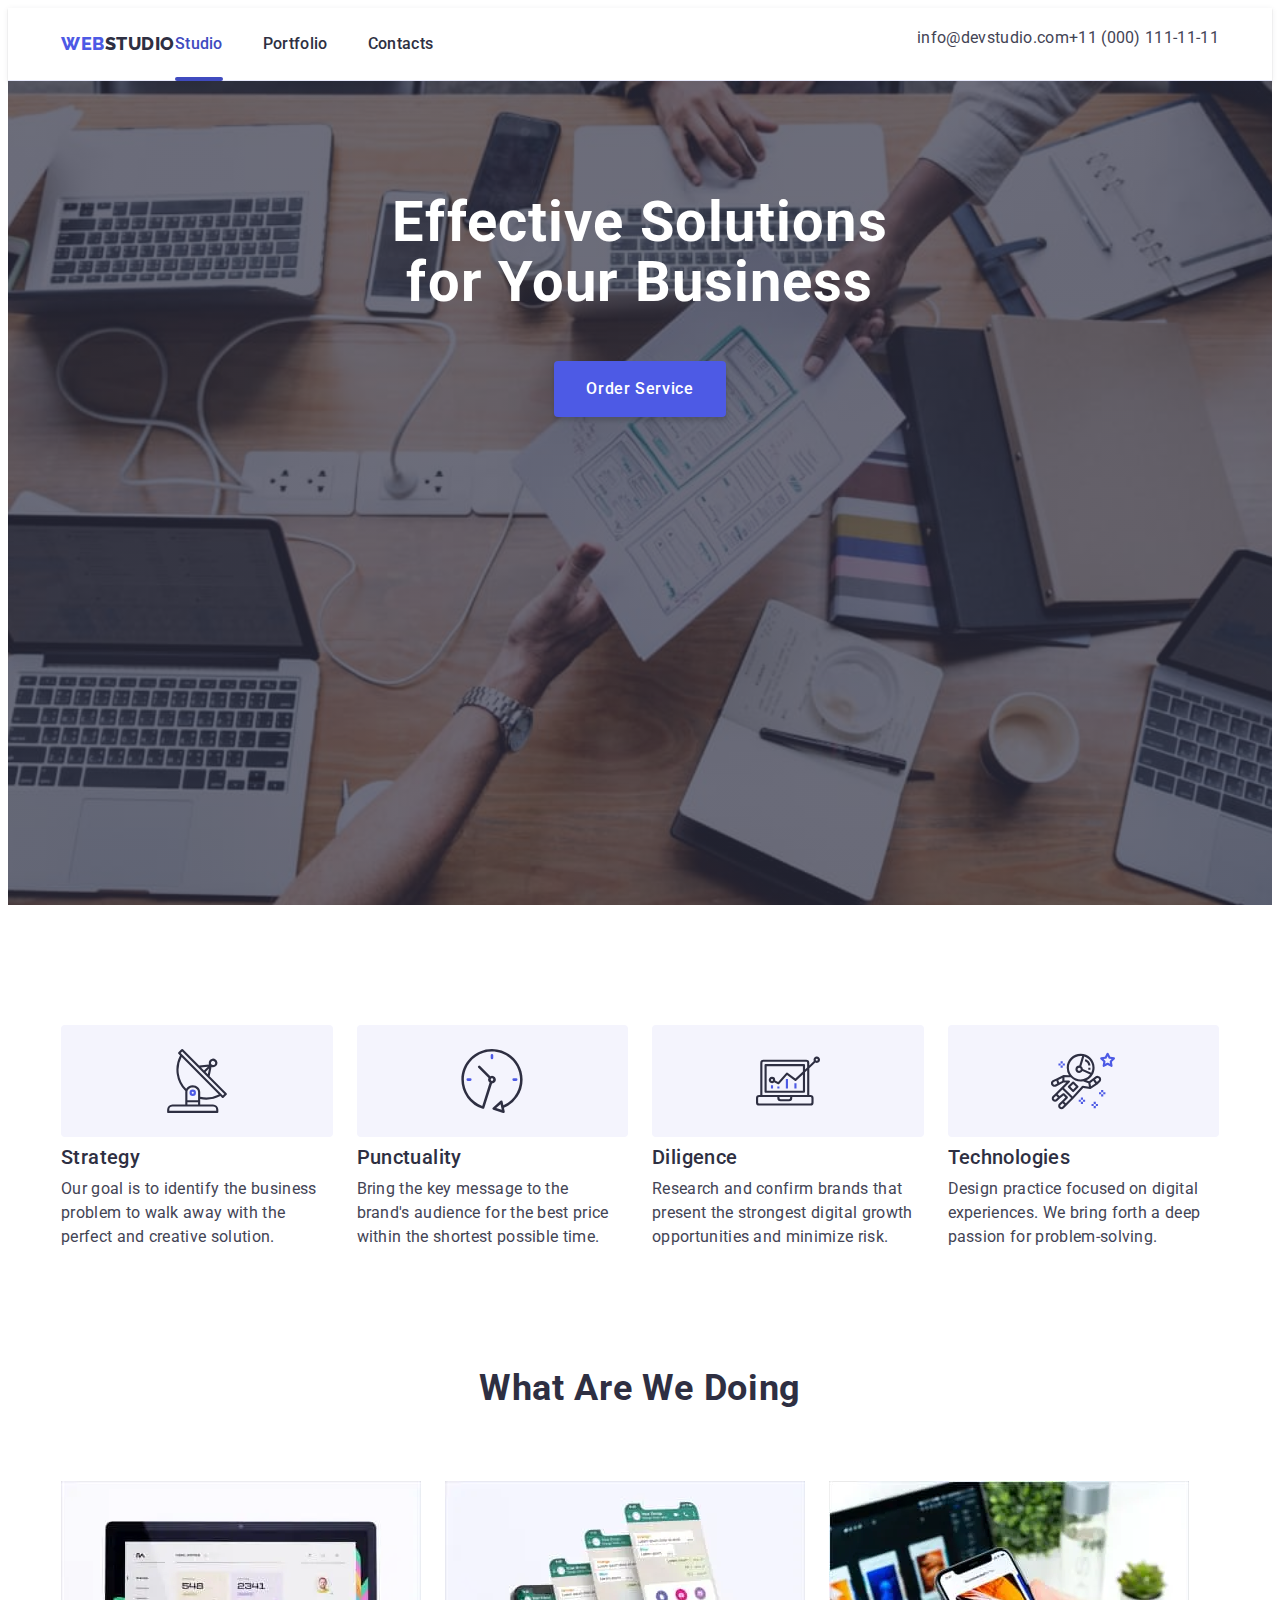
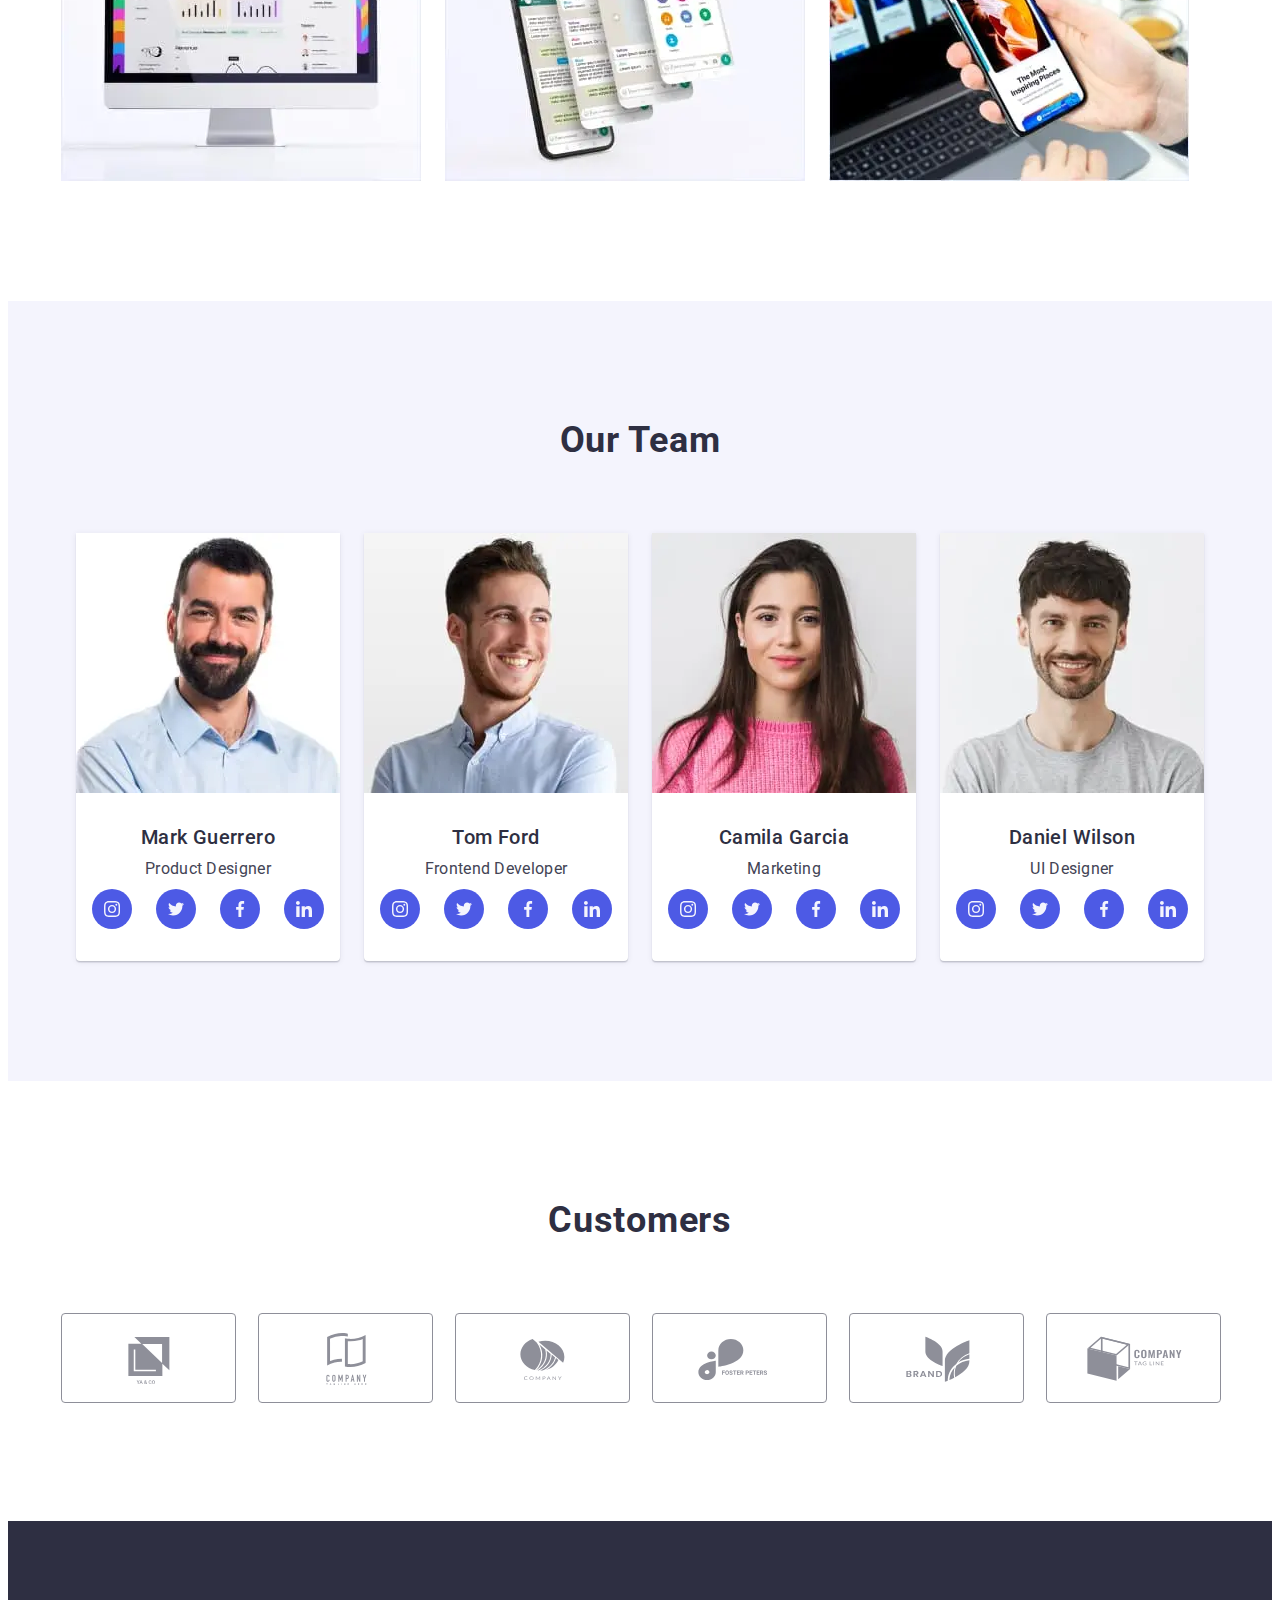
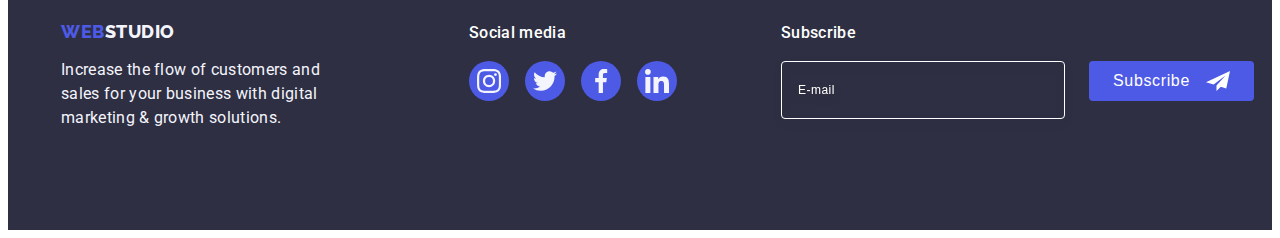
==== commit edd9b4f9: "update" ====
--- a/index.html
+++ b/index.html
@@ -85,12 +85,12 @@
          <div class="mob-menu-wrapper">
            <address class="mob-menu-address">
              <ul class="list">
-               <li>
+               <li class="mob-menu-list-item mob-phone">
                  <a class="link mob-menu-address-item phone" href="tel:+110001111111"
                    >+11 (000) 111-11-11</a
                  >
                </li>
-               <li>
+               <li class="mob-menu-list-item">
                  <a
                    class="link mob-menu-address-item email"
                    href="mailto:info@devstudio.com"
--- a/css/styles.css
+++ b/css/styles.css
@@ -139,14 +139,14 @@
     display: none;
   }
 
-  .logo {
+  /* .logo {
     margin-right: 120px;
-  }
+  } */
 
   .navigation {
     display: flex;
     align-items: center;
-    margin-right: 120px;
+    
   }
 
   .nav-item {
@@ -215,18 +215,18 @@
     justify-content: space-between;
   }
 
-  .logo {
+  /* .logo {
     margin-right: 76px;
-  }
+  } */
 
   .list.address {
     display: flex;
     margin-left: auto;
   }
 
-  .address-item:not(:last-child) {
+  /* .address-item:not(:last-child) {
     margin-right: 40px;
-  }
+  } */
 
   .address.link {
     font-style: normal;
@@ -265,7 +265,7 @@
   position: relative;
 width: 100%;
 height: 100vh;
-padding: 24px 24px 40px 40px;
+padding: 80px 24px 40px 40px;
 display: flex;
 flex-direction: column;
 justify-content: space-between;
@@ -318,7 +318,7 @@
 }
 
 .mob-list {
-  margin-top: 80px;
+  /* margin-top: 80px; */
 }
 
 .mob-menu-item {
@@ -350,9 +350,10 @@
 color: var(--accent-color);
 
 display: block;
-margin-bottom: 40px;
-  }
-
+  }
+.mob-menu-list-item.mob-phone{
+  margin-bottom: 40px;
+}
   @media screen and (min-width: 428px) {
     .mob-menu-address-item.phone {
       font-size: 36px;
@@ -430,7 +431,7 @@
         rgba(46, 47, 66, 0.7)
       ),
       url(../images/main/hero-tablet@1x.jpeg);
-    height: 436px;
+    /* height: 436px; */
     max-width: 768px;
     margin: 0 auto;
   }
@@ -459,8 +460,8 @@
     max-width: 1440px;
     margin: 0 auto;
     margin: 0 auto;
-    padding-top: 188px;
-    padding-bottom: 188px;
+    padding-top: 112px;
+    padding-bottom: 112px;
   }
 
   @media screen and (min-device-pixel-ratio: 2),
@@ -743,7 +744,7 @@
 
 .list-social-links {
   display: flex;
-  justify-content: center;
+  /* justify-content: center; */
   gap: 24px;
 }
 
@@ -900,7 +901,7 @@
   .footer-container {
     flex-direction: column;
     align-items: center;
-    gap: 74px;
+    /* gap: 74px; */
   }
 
   .footer-section-1 {
@@ -947,7 +948,7 @@
   padding-left: 16px;
   padding-top: 8px;
   padding-bottom: 8px;
-  margin-bottom: 16px;
+  /* margin-bottom: 16px; */
 
   font-size: 12px;
   line-height: 2;
@@ -956,9 +957,12 @@
   background-color: transparent;
 
   border: 1px solid;
-  border-color: rgba(255, 255, 255, 0.3);
+  border-color: #ffffff;
   border-radius: 4px;
   filter: drop-shadow(0px 4px 4px rgba(0, 0, 0, 0.15));
+}
+.email-input::placeholder{
+  color: #ffffff;
 }
 
 .subscribe-button {
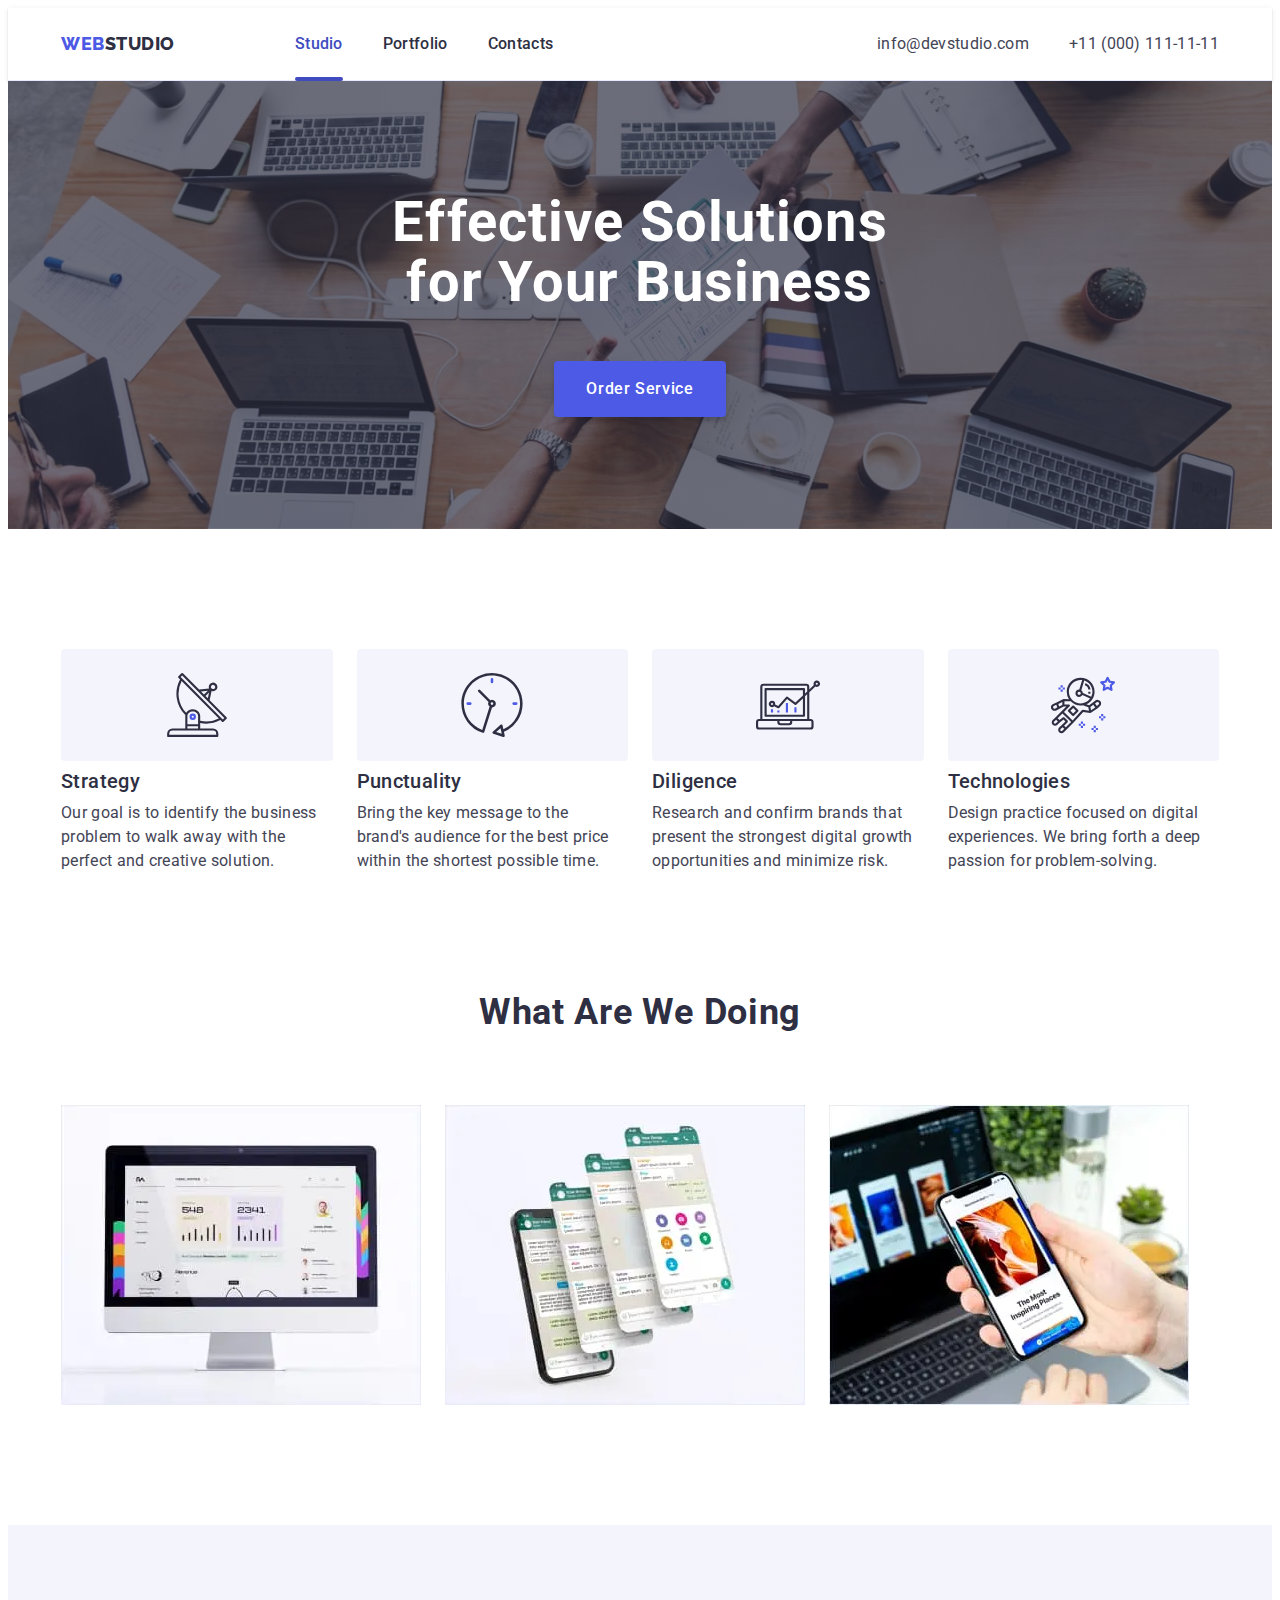
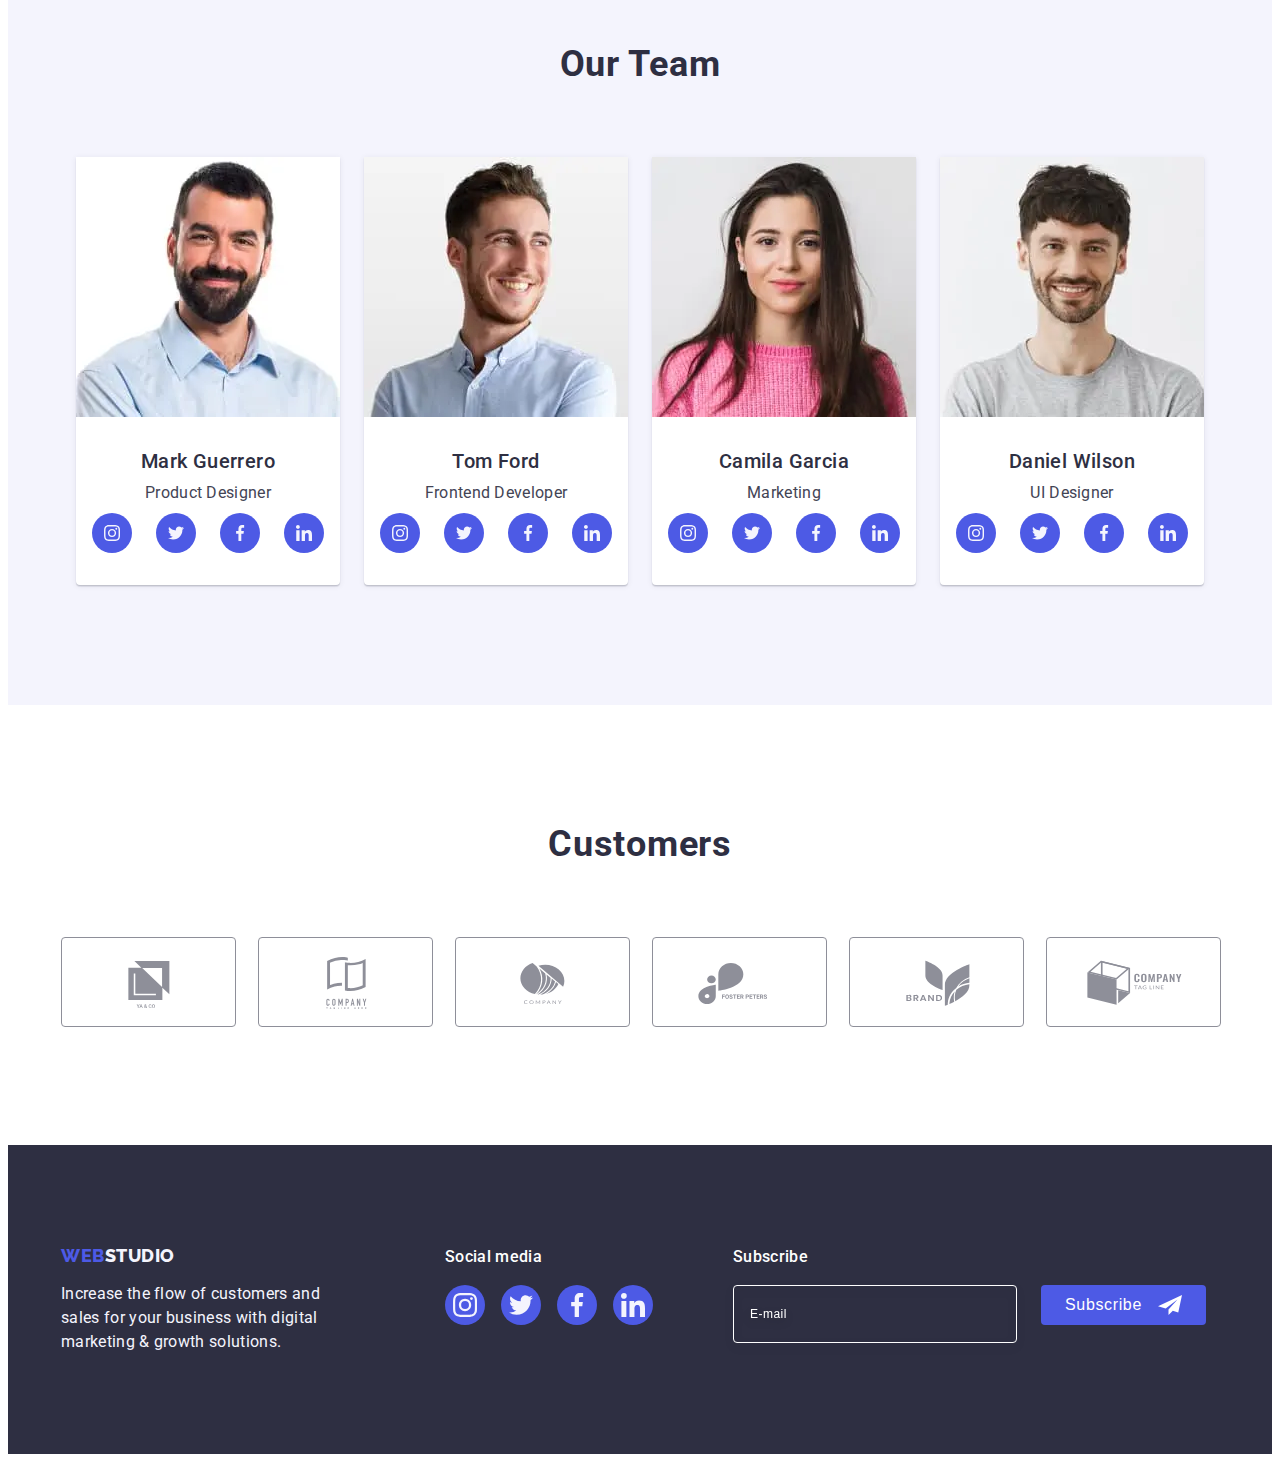
==== commit 9d571198: "123" ====
--- a/index.html
+++ b/index.html
@@ -99,7 +99,7 @@
                </li>
              </ul>
            </address>
-           <ul class="list list-social-links">
+           <ul class="list list-social-links mob-soc-link" >
              <li class="social-links-item">
                <a
                  class="link social-link"
--- a/css/styles.css
+++ b/css/styles.css
@@ -148,7 +148,9 @@
     align-items: center;
     
   }
-
+.logo-part{
+  margin-right: 120px;
+}
   .nav-item {
     position: relative;
     padding-top: 24px;
@@ -190,7 +192,9 @@
   .list-item:not(:last-child) {
     margin-right: 40px;
   }
-
+.address{
+  margin-left: auto; 
+}
   .address.link {
     font-size: 12px;
     font-style: normal;
@@ -201,7 +205,7 @@
   }
 
   .address-item:first-child {
-    margin-bottom: 12px;
+    /* margin-bottom: 12px; */
   }
 
   .address.link:hover,
@@ -224,9 +228,9 @@
     margin-left: auto;
   }
 
-  /* .address-item:not(:last-child) {
+   .address-item:not(:last-child) {
     margin-right: 40px;
-  } */
+  } 
 
   .address.link {
     font-style: normal;
@@ -456,7 +460,7 @@
         rgba(46, 47, 66, 0.7)
       ),
       url(../images/main/hero-desktop@1x.jpeg);
-    height: 600px;
+    
     max-width: 1440px;
     margin: 0 auto;
     margin: 0 auto;
@@ -747,7 +751,9 @@
   /* justify-content: center; */
   gap: 24px;
 }
-
+.mob-soc-link{
+  gap: 56px;
+}
 .social-links-item {
   width: 40px;
   height: 40px;
@@ -901,7 +907,7 @@
   .footer-container {
     flex-direction: column;
     align-items: center;
-    /* gap: 74px; */
+    gap: 74px;  
   }
 
   .footer-section-1 {
@@ -948,7 +954,7 @@
   padding-left: 16px;
   padding-top: 8px;
   padding-bottom: 8px;
-  /* margin-bottom: 16px; */
+   /* margin-bottom: 16px;  */
 
   font-size: 12px;
   line-height: 2;
@@ -972,7 +978,7 @@
 
   padding: 8px 24px;
   margin: 0 auto;
-
+margin-top: 16px;
   min-width: 165px;
   height: 40px;
 
@@ -1009,12 +1015,14 @@
   .footer-container {
     flex-wrap: wrap;
     row-gap: 72px;
-    column-gap: 24px;
-  }
-
+     column-gap: 24px; 
+  }
+.subscribe-label{
+  margin-right: 24px
+}
   .email-input {
     width: 264px;
-    margin-right: 24px;
+    /* margin-right: 24px; */
   }
 
   .subscribe-field {
@@ -1035,6 +1043,7 @@
   .footer-container {
     flex-wrap: nowrap;
     align-items: baseline;
+    gap: 0;
   }
 
   .footer-section-1 {
